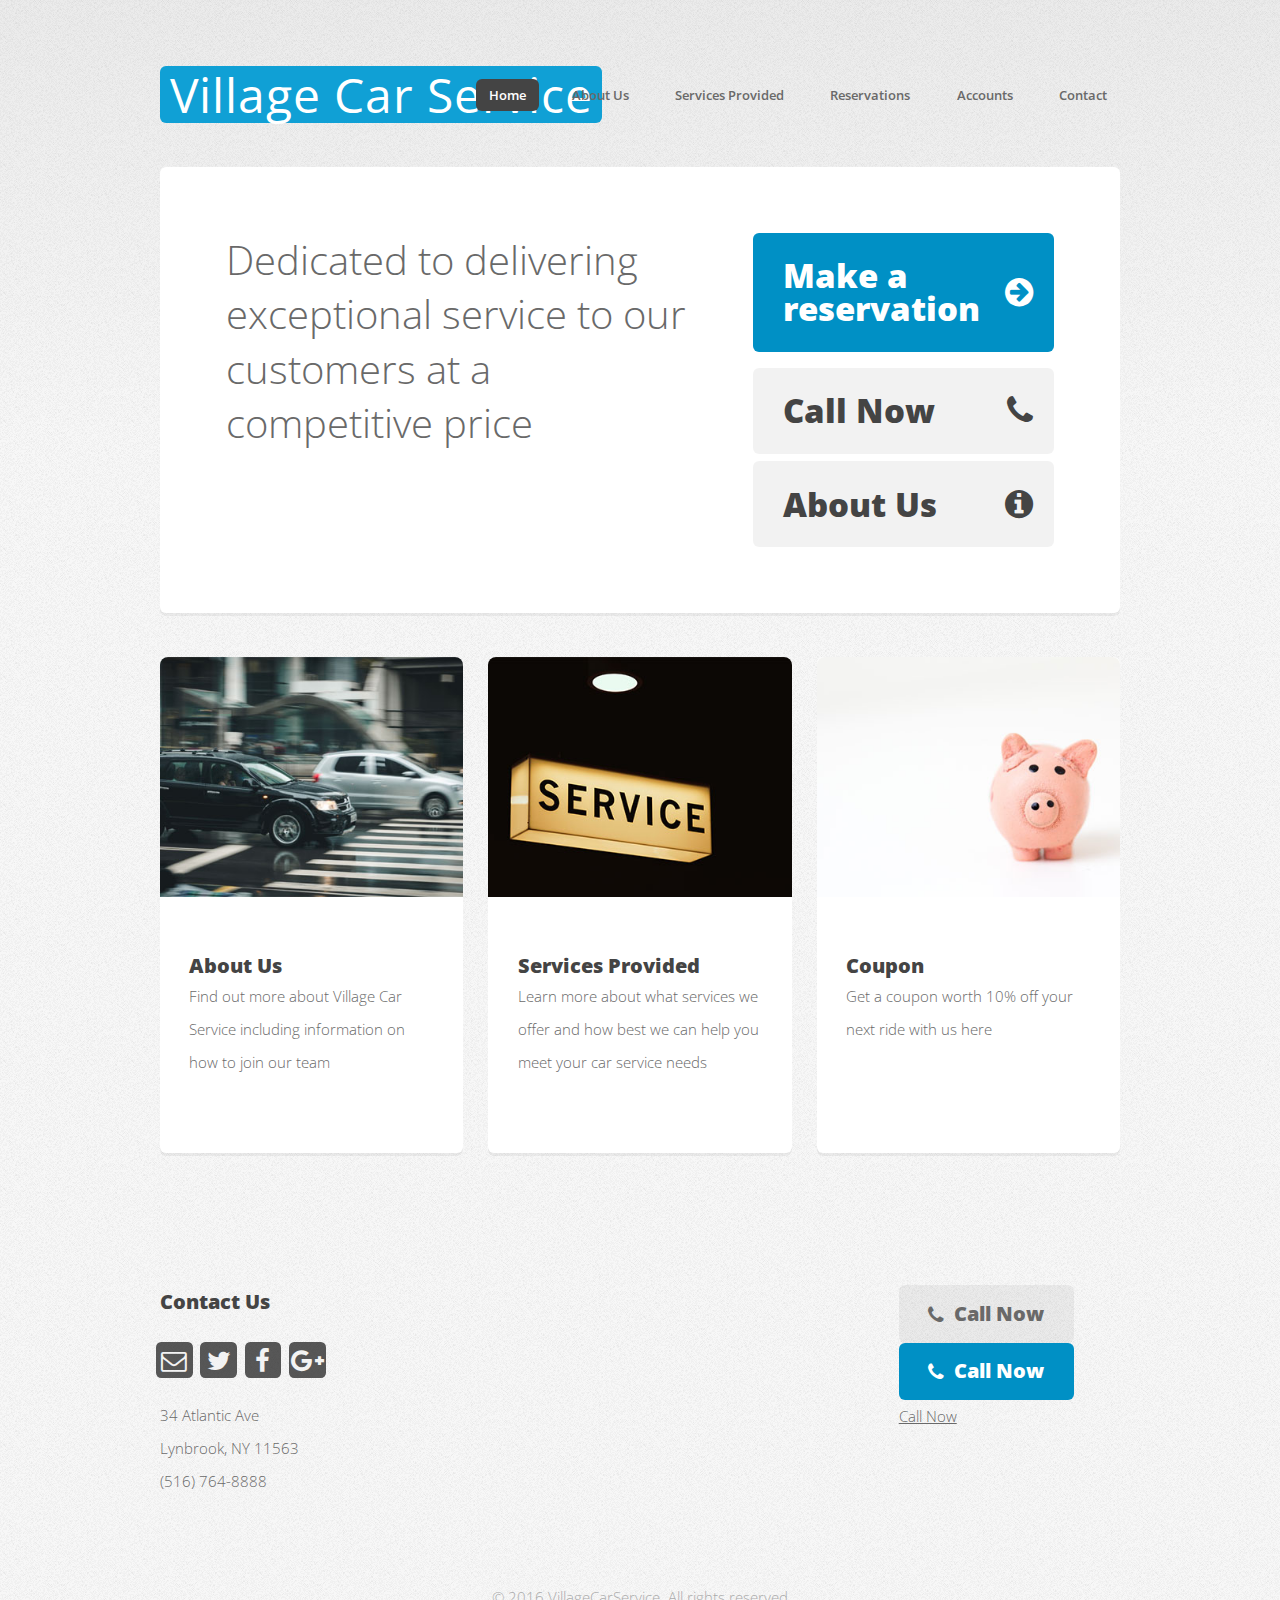
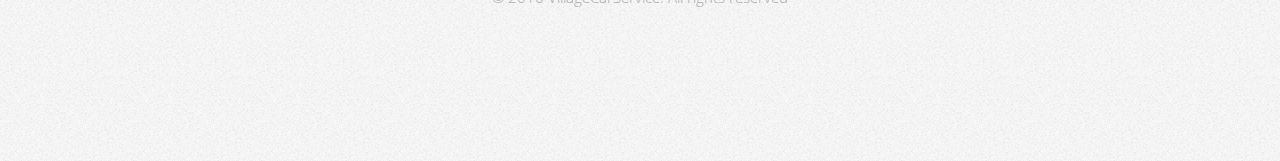
==== VillageCarService/index.html @ 705f8833 "asdf" ====
<!DOCTYPE HTML>
<html>
	<head>
		<title>Village Car Service</title>
		<meta charset="utf-8" />
		<meta name="viewport" content="width=device-width, initial-scale=1" />
		<!--[if lte IE 8]><script src="assets/js/ie/html5shiv.js"></script><![endif]-->
		<link rel="stylesheet" href="assets/css/main.css" />
		<!--[if lte IE 8]><link rel="stylesheet" href="assets/css/ie8.css" /><![endif]-->
	</head>
	<body class="homepage">
		<div id="page-wrapper">

			<!-- Header -->
				<div id="header-wrapper">
					<header id="header" class="container">

						<!-- Logo -->
							<div id="logo">
								<h1><a href="index.html">Village Car Service</a></h1>
								
							</div>

						<!-- Nav -->
							<nav id="nav">
								<ul>
									<li class="current"><a href="index.html">Home</a></li>
									<li>
										<a href="about.html">About Us</a>
										<ul>
											<li><a href="about.html#ourbackground">Our Mission</a></li>
											<li><a href="about.html#employment">Employment Oppurtunities</a></li>
											<li><a href="about.html#testimonials">Testimonials</a></li>
										</ul>
									</li>
									<li>
										<a href="services.html">Services Provided</a>
									</li>
									
									<li><a href="reservations.html">Reservations</a></li>
									<li>
										<a href="accounts.html">Accounts</a>
										<ul>
											<li><a href="accounts.html#personal">Personal Accounts</a></li>
											<li><a href="accounts.html#corporate">Corporate Accounts</a></li>
										</ul>
									</li>
									<li><a href="contact.html">Contact</a></li>
								</ul>
							</nav>

					</header>
				</div>

			<!-- Banner -->
				<div id="banner-wrapper">
					<div id="banner" class="box container">
						<div class="row">
							<div class="7u 12u(medium)">
								<p>Dedicated to delivering exceptional service to our customers at a competitive price</p>
							</div>
							<div class="5u 12u(medium)">
								<ul>
									<li><a href="#" class="button big icon fa-arrow-circle-right">Make a reservation</a></li>
									<li style="margin-bottom:0.5em"><a href="tel:+15167648888" class="button big alt icon fa-phone">Call Now</a></li>
									<li><a href="about.html" class="button alt big icon fa-info-circle">About Us</a></li>
								</ul>
							</div>
						</div>
					</div>
				</div>

			<!-- Features -->
				<div id="features-wrapper">
					<div class="container">
						<div class="row">
							<div class="4u 12u(medium)">

								<!-- Box -->
									<section class="box feature">
										<a href="about.html" class="image featured"><img src="images/pic03.jpg" alt="" /></a>
										<div class="inner">
											<header>
												<h2>About Us</h2>
												<p>Find out more about Village Car Service including information on how to join our team<br /></p>
											</header>
										</div>
									</section>
							</div>
							<div class="4u 12u(medium)">

								<!-- Box -->
									<section class="box feature">
										<a href="services.html" class="image featured"><img src="images/pic01.jpg" alt="" /></a>
										<div class="inner">
											<header>
												<h2>Services Provided</h2>
												<p>Learn more about what services we offer and how best we can help you meet your car service needs</p>
											</header>
										</div>
									</section>

							</div>
							<div class="4u 12u(medium)">

								<!-- Box -->
									<section class="box feature">
										<a href="#" class="image featured"><img src="images/pic02.jpg" alt="" /></a>
										<div class="inner">
											<header>
												<h2>Coupon</h2>
												<p>Get a coupon worth 10% off your next ride with us here<br /><br /></p>
											</header>
										</div>
									</section>
							</div>
						</div>
					</div>
				</div>

		
			<!-- Footer -->
				<div id="footer-wrapper">
					<footer id="footer" class="container">
						<div class="row">
							<div class="3u 6u$(medium) 12u$(small)">

								<!-- Contact -->
									<section class="widget contact last">
										<h3>Contact Us</h3>
										<ul>
											<li><a href="#" class="icon fa-envelope-o"><span class="label">Mail</span></a></li>
											<li><a href="#" class="icon fa-twitter"><span class="label">Twitter</span></a></li>
											<li><a href="#" class="icon fa-facebook"><span class="label">Facebook</span></a></li>
											<li><a href="#" class="icon fa-google-plus"><span class="label">Google Plus</span></a></li>
										</ul>
										<p>34 Atlantic Ave<br />
										Lynbrook, NY 11563<br />
										(516) 764-8888</p>
									</section>

							</div>
							<div class="3u 6u$(medium) 12u$(small)">
							</div>
							<div class="3u 6u$(medium) 12u$(small)">
							</div>
							<div class="3u 6u$(medium) 12u$(small)">
								<a href="tel:+15167648888" class="button small alt icon fa-phone">Call Now</a><br />
								<a href="tel:+15167648888" class="button small icon fa-phone" style="color:white">Call Now</a><br />
								<a href="tel:+15167648888">Call Now</a>
							</div>
						</div>
						<div class="row">
							<div class="12u">
								<div id="copyright">
									<ul class="menu">
										<li>&copy; 2016 VillageCarService. All rights reserved</li>
									</ul>
								</div>
							</div>
						</div>
					</footer>
				</div>

			</div>

		<!-- Scripts -->

			<script src="assets/js/jquery.min.js"></script>
			<script src="assets/js/jquery.dropotron.min.js"></script>
			<script src="assets/js/skel.min.js"></script>
			<script src="assets/js/util.js"></script>
			<!--[if lte IE 8]><script src="assets/js/ie/respond.min.js"></script><![endif]-->
			<script src="assets/js/main.js"></script>

	</body>
</html>
---- VillageCarService/assets/css/main.css ----
@import url("font-awesome.min.css");
@import url("https://fonts.googleapis.com/css?family=Oleo+Script:400|Open+Sans:300,300italic,600,600italic,800");

/*
	Verti by HTML5 UP
	html5up.net | @ajlkn
	Free for personal and commercial use under the CCA 3.0 license (html5up.net/license)
*/

/* Reset */

	html, body, div, span, applet, object, iframe, h1, h2, h3, h4, h5, h6, p, blockquote, pre, a, abbr, acronym, address, big, cite, code, del, dfn, em, img, ins, kbd, q, s, samp, small, strike, strong, sub, sup, tt, var, b, u, i, center, dl, dt, dd, ol, ul, li, fieldset, form, label, legend, table, caption, tbody, tfoot, thead, tr, th, td, article, aside, canvas, details, embed, figure, figcaption, footer, header, hgroup, menu, nav, output, ruby, section, summary, time, mark, audio, video {
		margin: 0;
		padding: 0;
		border: 0;
		font-size: 100%;
		font: inherit;
		vertical-align: baseline;
	}

	article, aside, details, figcaption, figure, footer, header, hgroup, menu, nav, section {
		display: block;
	}

	body {
		line-height: 1;
	}

	ol, ul {
		list-style: none;
	}

	blockquote, q {
		quotes: none;
	}

	blockquote:before, blockquote:after, q:before, q:after {
		content: '';
		content: none;
	}

	table {
		border-collapse: collapse;
		border-spacing: 0;
	}

	body {
		-webkit-text-size-adjust: none;
	}

/* Box Model */

	*, *:before, *:after {
		-moz-box-sizing: border-box;
		-webkit-box-sizing: border-box;
		box-sizing: border-box;
	}

/* Containers */

	.container {
		margin-left: auto;
		margin-right: auto;
	}

	.container.\31 25\25 {
		width: 100%;
		max-width: 1750px;
		min-width: 1400px;
	}

	.container.\37 5\25 {
		width: 1050px;
	}

	.container.\35 0\25 {
		width: 700px;
	}

	.container.\32 5\25 {
		width: 350px;
	}

	.container {
		width: 1400px;
	}

	@media screen and (max-width: 1680px) {

		.container.\31 25\25 {
			width: 100%;
			max-width: 1500px;
			min-width: 1200px;
		}

		.container.\37 5\25 {
			width: 900px;
		}

		.container.\35 0\25 {
			width: 600px;
		}

		.container.\32 5\25 {
			width: 300px;
		}

		.container {
			width: 1200px;
		}

	}

	@media screen and (max-width: 1280px) {

		.container.\31 25\25 {
			width: 100%;
			max-width: 1200px;
			min-width: 960px;
		}

		.container.\37 5\25 {
			width: 720px;
		}

		.container.\35 0\25 {
			width: 480px;
		}

		.container.\32 5\25 {
			width: 240px;
		}

		.container {
			width: 960px;
		}

	}

	@media screen and (max-width: 980px) {

		.container.\31 25\25 {
			width: 100%;
			max-width: 112.5%;
			min-width: 90%;
		}

		.container.\37 5\25 {
			width: 67.5%;
		}

		.container.\35 0\25 {
			width: 45%;
		}

		.container.\32 5\25 {
			width: 22.5%;
		}

		.container {
			width: 90% !important;
		}

	}

	@media screen and (max-width: 736px) {

		.container.\31 25\25 {
			width: 100%;
			max-width: 125%;
			min-width: 100%;
		}

		.container.\37 5\25 {
			width: 75%;
		}

		.container.\35 0\25 {
			width: 50%;
		}

		.container.\32 5\25 {
			width: 25%;
		}

		.container {
			width: 100% !important;
		}

	}

/* Grid */

	.row {
		border-bottom: solid 1px transparent;
		-moz-box-sizing: border-box;
		-webkit-box-sizing: border-box;
		box-sizing: border-box;
	}

	.row > * {
		float: left;
		-moz-box-sizing: border-box;
		-webkit-box-sizing: border-box;
		box-sizing: border-box;
	}

	.row:after, .row:before {
		content: '';
		display: block;
		clear: both;
		height: 0;
	}

	.row.uniform > * > :first-child {
		margin-top: 0;
	}

	.row.uniform > * > :last-child {
		margin-bottom: 0;
	}

	.row.\30 \25 > * {
		padding: 0px 0 0 0px;
	}

	.row.\30 \25 {
		margin: 0px 0 -1px 0px;
	}

	.row.uniform.\30 \25 > * {
		padding: 0px 0 0 0px;
	}

	.row.uniform.\30 \25 {
		margin: 0px 0 -1px 0px;
	}

	.row > * {
		padding: 40px 0 0 40px;
	}

	.row {
		margin: -40px 0 -1px -40px;
	}

	.row.uniform > * {
		padding: 40px 0 0 40px;
	}

	.row.uniform {
		margin: -40px 0 -1px -40px;
	}

	.row.\32 00\25 > * {
		padding: 80px 0 0 80px;
	}

	.row.\32 00\25 {
		margin: -80px 0 -1px -80px;
	}

	.row.uniform.\32 00\25 > * {
		padding: 80px 0 0 80px;
	}

	.row.uniform.\32 00\25 {
		margin: -80px 0 -1px -80px;
	}

	.row.\31 50\25 > * {
		padding: 60px 0 0 60px;
	}

	.row.\31 50\25 {
		margin: -60px 0 -1px -60px;
	}

	.row.uniform.\31 50\25 > * {
		padding: 60px 0 0 60px;
	}

	.row.uniform.\31 50\25 {
		margin: -60px 0 -1px -60px;
	}

	.row.\35 0\25 > * {
		padding: 20px 0 0 20px;
	}

	.row.\35 0\25 {
		margin: -20px 0 -1px -20px;
	}

	.row.uniform.\35 0\25 > * {
		padding: 20px 0 0 20px;
	}

	.row.uniform.\35 0\25 {
		margin: -20px 0 -1px -20px;
	}

	.row.\32 5\25 > * {
		padding: 10px 0 0 10px;
	}

	.row.\32 5\25 {
		margin: -10px 0 -1px -10px;
	}

	.row.uniform.\32 5\25 > * {
		padding: 10px 0 0 10px;
	}

	.row.uniform.\32 5\25 {
		margin: -10px 0 -1px -10px;
	}

	.\31 2u, .\31 2u\24 {
		width: 100%;
		clear: none;
		margin-left: 0;
	}

	.\31 1u, .\31 1u\24 {
		width: 91.6666666667%;
		clear: none;
		margin-left: 0;
	}

	.\31 0u, .\31 0u\24 {
		width: 83.3333333333%;
		clear: none;
		margin-left: 0;
	}

	.\39 u, .\39 u\24 {
		width: 75%;
		clear: none;
		margin-left: 0;
	}

	.\38 u, .\38 u\24 {
		width: 66.6666666667%;
		clear: none;
		margin-left: 0;
	}

	.\37 u, .\37 u\24 {
		width: 58.3333333333%;
		clear: none;
		margin-left: 0;
	}

	.\36 u, .\36 u\24 {
		width: 50%;
		clear: none;
		margin-left: 0;
	}

	.\35 u, .\35 u\24 {
		width: 41.6666666667%;
		clear: none;
		margin-left: 0;
	}

	.\34 u, .\34 u\24 {
		width: 33.3333333333%;
		clear: none;
		margin-left: 0;
	}

	.\33 u, .\33 u\24 {
		width: 25%;
		clear: none;
		margin-left: 0;
	}

	.\32 u, .\32 u\24 {
		width: 16.6666666667%;
		clear: none;
		margin-left: 0;
	}

	.\31 u, .\31 u\24 {
		width: 8.3333333333%;
		clear: none;
		margin-left: 0;
	}

	.\31 2u\24 + *,
	.\31 1u\24 + *,
	.\31 0u\24 + *,
	.\39 u\24 + *,
	.\38 u\24 + *,
	.\37 u\24 + *,
	.\36 u\24 + *,
	.\35 u\24 + *,
	.\34 u\24 + *,
	.\33 u\24 + *,
	.\32 u\24 + *,
	.\31 u\24 + * {
		clear: left;
	}

	.\-11u {
		margin-left: 91.66667%;
	}

	.\-10u {
		margin-left: 83.33333%;
	}

	.\-9u {
		margin-left: 75%;
	}

	.\-8u {
		margin-left: 66.66667%;
	}

	.\-7u {
		margin-left: 58.33333%;
	}

	.\-6u {
		margin-left: 50%;
	}

	.\-5u {
		margin-left: 41.66667%;
	}

	.\-4u {
		margin-left: 33.33333%;
	}

	.\-3u {
		margin-left: 25%;
	}

	.\-2u {
		margin-left: 16.66667%;
	}

	.\-1u {
		margin-left: 8.33333%;
	}

	@media screen and (max-width: 1680px) {

		.row > * {
			padding: 40px 0 0 40px;
		}

		.row {
			margin: -40px 0 -1px -40px;
		}

		.row.uniform > * {
			padding: 40px 0 0 40px;
		}

		.row.uniform {
			margin: -40px 0 -1px -40px;
		}

		.row.\32 00\25 > * {
			padding: 80px 0 0 80px;
		}

		.row.\32 00\25 {
			margin: -80px 0 -1px -80px;
		}

		.row.uniform.\32 00\25 > * {
			padding: 80px 0 0 80px;
		}

		.row.uniform.\32 00\25 {
			margin: -80px 0 -1px -80px;
		}

		.row.\31 50\25 > * {
			padding: 60px 0 0 60px;
		}

		.row.\31 50\25 {
			margin: -60px 0 -1px -60px;
		}

		.row.uniform.\31 50\25 > * {
			padding: 60px 0 0 60px;
		}

		.row.uniform.\31 50\25 {
			margin: -60px 0 -1px -60px;
		}

		.row.\35 0\25 > * {
			padding: 20px 0 0 20px;
		}

		.row.\35 0\25 {
			margin: -20px 0 -1px -20px;
		}

		.row.uniform.\35 0\25 > * {
			padding: 20px 0 0 20px;
		}

		.row.uniform.\35 0\25 {
			margin: -20px 0 -1px -20px;
		}

		.row.\32 5\25 > * {
			padding: 10px 0 0 10px;
		}

		.row.\32 5\25 {
			margin: -10px 0 -1px -10px;
		}

		.row.uniform.\32 5\25 > * {
			padding: 10px 0 0 10px;
		}

		.row.uniform.\32 5\25 {
			margin: -10px 0 -1px -10px;
		}

		.\31 2u\28xlarge\29, .\31 2u\24\28xlarge\29 {
			width: 100%;
			clear: none;
			margin-left: 0;
		}

		.\31 1u\28xlarge\29, .\31 1u\24\28xlarge\29 {
			width: 91.6666666667%;
			clear: none;
			margin-left: 0;
		}

		.\31 0u\28xlarge\29, .\31 0u\24\28xlarge\29 {
			width: 83.3333333333%;
			clear: none;
			margin-left: 0;
		}

		.\39 u\28xlarge\29, .\39 u\24\28xlarge\29 {
			width: 75%;
			clear: none;
			margin-left: 0;
		}

		.\38 u\28xlarge\29, .\38 u\24\28xlarge\29 {
			width: 66.6666666667%;
			clear: none;
			margin-left: 0;
		}

		.\37 u\28xlarge\29, .\37 u\24\28xlarge\29 {
			width: 58.3333333333%;
			clear: none;
			margin-left: 0;
		}

		.\36 u\28xlarge\29, .\36 u\24\28xlarge\29 {
			width: 50%;
			clear: none;
			margin-left: 0;
		}

		.\35 u\28xlarge\29, .\35 u\24\28xlarge\29 {
			width: 41.6666666667%;
			clear: none;
			margin-left: 0;
		}

		.\34 u\28xlarge\29, .\34 u\24\28xlarge\29 {
			width: 33.3333333333%;
			clear: none;
			margin-left: 0;
		}

		.\33 u\28xlarge\29, .\33 u\24\28xlarge\29 {
			width: 25%;
			clear: none;
			margin-left: 0;
		}

		.\32 u\28xlarge\29, .\32 u\24\28xlarge\29 {
			width: 16.6666666667%;
			clear: none;
			margin-left: 0;
		}

		.\31 u\28xlarge\29, .\31 u\24\28xlarge\29 {
			width: 8.3333333333%;
			clear: none;
			margin-left: 0;
		}

		.\31 2u\24\28xlarge\29 + *,
		.\31 1u\24\28xlarge\29 + *,
		.\31 0u\24\28xlarge\29 + *,
		.\39 u\24\28xlarge\29 + *,
		.\38 u\24\28xlarge\29 + *,
		.\37 u\24\28xlarge\29 + *,
		.\36 u\24\28xlarge\29 + *,
		.\35 u\24\28xlarge\29 + *,
		.\34 u\24\28xlarge\29 + *,
		.\33 u\24\28xlarge\29 + *,
		.\32 u\24\28xlarge\29 + *,
		.\31 u\24\28xlarge\29 + * {
			clear: left;
		}

		.\-11u\28xlarge\29 {
			margin-left: 91.66667%;
		}

		.\-10u\28xlarge\29 {
			margin-left: 83.33333%;
		}

		.\-9u\28xlarge\29 {
			margin-left: 75%;
		}

		.\-8u\28xlarge\29 {
			margin-left: 66.66667%;
		}

		.\-7u\28xlarge\29 {
			margin-left: 58.33333%;
		}

		.\-6u\28xlarge\29 {
			margin-left: 50%;
		}

		.\-5u\28xlarge\29 {
			margin-left: 41.66667%;
		}

		.\-4u\28xlarge\29 {
			margin-left: 33.33333%;
		}

		.\-3u\28xlarge\29 {
			margin-left: 25%;
		}

		.\-2u\28xlarge\29 {
			margin-left: 16.66667%;
		}

		.\-1u\28xlarge\29 {
			margin-left: 8.33333%;
		}

	}

	@media screen and (max-width: 1280px) {

		.row > * {
			padding: 25px 0 0 25px;
		}

		.row {
			margin: -25px 0 -1px -25px;
		}

		.row.uniform > * {
			padding: 25px 0 0 25px;
		}

		.row.uniform {
			margin: -25px 0 -1px -25px;
		}

		.row.\32 00\25 > * {
			padding: 50px 0 0 50px;
		}

		.row.\32 00\25 {
			margin: -50px 0 -1px -50px;
		}

		.row.uniform.\32 00\25 > * {
			padding: 50px 0 0 50px;
		}

		.row.uniform.\32 00\25 {
			margin: -50px 0 -1px -50px;
		}

		.row.\31 50\25 > * {
			padding: 37.5px 0 0 37.5px;
		}

		.row.\31 50\25 {
			margin: -37.5px 0 -1px -37.5px;
		}

		.row.uniform.\31 50\25 > * {
			padding: 37.5px 0 0 37.5px;
		}

		.row.uniform.\31 50\25 {
			margin: -37.5px 0 -1px -37.5px;
		}

		.row.\35 0\25 > * {
			padding: 12.5px 0 0 12.5px;
		}

		.row.\35 0\25 {
			margin: -12.5px 0 -1px -12.5px;
		}

		.row.uniform.\35 0\25 > * {
			padding: 12.5px 0 0 12.5px;
		}

		.row.uniform.\35 0\25 {
			margin: -12.5px 0 -1px -12.5px;
		}

		.row.\32 5\25 > * {
			padding: 6.25px 0 0 6.25px;
		}

		.row.\32 5\25 {
			margin: -6.25px 0 -1px -6.25px;
		}

		.row.uniform.\32 5\25 > * {
			padding: 6.25px 0 0 6.25px;
		}

		.row.uniform.\32 5\25 {
			margin: -6.25px 0 -1px -6.25px;
		}

		.\31 2u\28large\29, .\31 2u\24\28large\29 {
			width: 100%;
			clear: none;
			margin-left: 0;
		}

		.\31 1u\28large\29, .\31 1u\24\28large\29 {
			width: 91.6666666667%;
			clear: none;
			margin-left: 0;
		}

		.\31 0u\28large\29, .\31 0u\24\28large\29 {
			width: 83.3333333333%;
			clear: none;
			margin-left: 0;
		}

		.\39 u\28large\29, .\39 u\24\28large\29 {
			width: 75%;
			clear: none;
			margin-left: 0;
		}

		.\38 u\28large\29, .\38 u\24\28large\29 {
			width: 66.6666666667%;
			clear: none;
			margin-left: 0;
		}

		.\37 u\28large\29, .\37 u\24\28large\29 {
			width: 58.3333333333%;
			clear: none;
			margin-left: 0;
		}

		.\36 u\28large\29, .\36 u\24\28large\29 {
			width: 50%;
			clear: none;
			margin-left: 0;
		}

		.\35 u\28large\29, .\35 u\24\28large\29 {
			width: 41.6666666667%;
			clear: none;
			margin-left: 0;
		}

		.\34 u\28large\29, .\34 u\24\28large\29 {
			width: 33.3333333333%;
			clear: none;
			margin-left: 0;
		}

		.\33 u\28large\29, .\33 u\24\28large\29 {
			width: 25%;
			clear: none;
			margin-left: 0;
		}

		.\32 u\28large\29, .\32 u\24\28large\29 {
			width: 16.6666666667%;
			clear: none;
			margin-left: 0;
		}

		.\31 u\28large\29, .\31 u\24\28large\29 {
			width: 8.3333333333%;
			clear: none;
			margin-left: 0;
		}

		.\31 2u\24\28large\29 + *,
		.\31 1u\24\28large\29 + *,
		.\31 0u\24\28large\29 + *,
		.\39 u\24\28large\29 + *,
		.\38 u\24\28large\29 + *,
		.\37 u\24\28large\29 + *,
		.\36 u\24\28large\29 + *,
		.\35 u\24\28large\29 + *,
		.\34 u\24\28large\29 + *,
		.\33 u\24\28large\29 + *,
		.\32 u\24\28large\29 + *,
		.\31 u\24\28large\29 + * {
			clear: left;
		}

		.\-11u\28large\29 {
			margin-left: 91.66667%;
		}

		.\-10u\28large\29 {
			margin-left: 83.33333%;
		}

		.\-9u\28large\29 {
			margin-left: 75%;
		}

		.\-8u\28large\29 {
			margin-left: 66.66667%;
		}

		.\-7u\28large\29 {
			margin-left: 58.33333%;
		}

		.\-6u\28large\29 {
			margin-left: 50%;
		}

		.\-5u\28large\29 {
			margin-left: 41.66667%;
		}

		.\-4u\28large\29 {
			margin-left: 33.33333%;
		}

		.\-3u\28large\29 {
			margin-left: 25%;
		}

		.\-2u\28large\29 {
			margin-left: 16.66667%;
		}

		.\-1u\28large\29 {
			margin-left: 8.33333%;
		}

	}

	@media screen and (max-width: 980px) {

		.row > * {
			padding: 25px 0 0 25px;
		}

		.row {
			margin: -25px 0 -1px -25px;
		}

		.row.uniform > * {
			padding: 25px 0 0 25px;
		}

		.row.uniform {
			margin: -25px 0 -1px -25px;
		}

		.row.\32 00\25 > * {
			padding: 50px 0 0 50px;
		}

		.row.\32 00\25 {
			margin: -50px 0 -1px -50px;
		}

		.row.uniform.\32 00\25 > * {
			padding: 50px 0 0 50px;
		}

		.row.uniform.\32 00\25 {
			margin: -50px 0 -1px -50px;
		}

		.row.\31 50\25 > * {
			padding: 37.5px 0 0 37.5px;
		}

		.row.\31 50\25 {
			margin: -37.5px 0 -1px -37.5px;
		}

		.row.uniform.\31 50\25 > * {
			padding: 37.5px 0 0 37.5px;
		}

		.row.uniform.\31 50\25 {
			margin: -37.5px 0 -1px -37.5px;
		}

		.row.\35 0\25 > * {
			padding: 12.5px 0 0 12.5px;
		}

		.row.\35 0\25 {
			margin: -12.5px 0 -1px -12.5px;
		}

		.row.uniform.\35 0\25 > * {
			padding: 12.5px 0 0 12.5px;
		}

		.row.uniform.\35 0\25 {
			margin: -12.5px 0 -1px -12.5px;
		}

		.row.\32 5\25 > * {
			padding: 6.25px 0 0 6.25px;
		}

		.row.\32 5\25 {
			margin: -6.25px 0 -1px -6.25px;
		}

		.row.uniform.\32 5\25 > * {
			padding: 6.25px 0 0 6.25px;
		}

		.row.uniform.\32 5\25 {
			margin: -6.25px 0 -1px -6.25px;
		}

		.\31 2u\28medium\29, .\31 2u\24\28medium\29 {
			width: 100%;
			clear: none;
			margin-left: 0;
		}

		.\31 1u\28medium\29, .\31 1u\24\28medium\29 {
			width: 91.6666666667%;
			clear: none;
			margin-left: 0;
		}

		.\31 0u\28medium\29, .\31 0u\24\28medium\29 {
			width: 83.3333333333%;
			clear: none;
			margin-left: 0;
		}

		.\39 u\28medium\29, .\39 u\24\28medium\29 {
			width: 75%;
			clear: none;
			margin-left: 0;
		}

		.\38 u\28medium\29, .\38 u\24\28medium\29 {
			width: 66.6666666667%;
			clear: none;
			margin-left: 0;
		}

		.\37 u\28medium\29, .\37 u\24\28medium\29 {
			width: 58.3333333333%;
			clear: none;
			margin-left: 0;
		}

		.\36 u\28medium\29, .\36 u\24\28medium\29 {
			width: 50%;
			clear: none;
			margin-left: 0;
		}

		.\35 u\28medium\29, .\35 u\24\28medium\29 {
			width: 41.6666666667%;
			clear: none;
			margin-left: 0;
		}

		.\34 u\28medium\29, .\34 u\24\28medium\29 {
			width: 33.3333333333%;
			clear: none;
			margin-left: 0;
		}

		.\33 u\28medium\29, .\33 u\24\28medium\29 {
			width: 25%;
			clear: none;
			margin-left: 0;
		}

		.\32 u\28medium\29, .\32 u\24\28medium\29 {
			width: 16.6666666667%;
			clear: none;
			margin-left: 0;
		}

		.\31 u\28medium\29, .\31 u\24\28medium\29 {
			width: 8.3333333333%;
			clear: none;
			margin-left: 0;
		}

		.\31 2u\24\28medium\29 + *,
		.\31 1u\24\28medium\29 + *,
		.\31 0u\24\28medium\29 + *,
		.\39 u\24\28medium\29 + *,
		.\38 u\24\28medium\29 + *,
		.\37 u\24\28medium\29 + *,
		.\36 u\24\28medium\29 + *,
		.\35 u\24\28medium\29 + *,
		.\34 u\24\28medium\29 + *,
		.\33 u\24\28medium\29 + *,
		.\32 u\24\28medium\29 + *,
		.\31 u\24\28medium\29 + * {
			clear: left;
		}

		.\-11u\28medium\29 {
			margin-left: 91.66667%;
		}

		.\-10u\28medium\29 {
			margin-left: 83.33333%;
		}

		.\-9u\28medium\29 {
			margin-left: 75%;
		}

		.\-8u\28medium\29 {
			margin-left: 66.66667%;
		}

		.\-7u\28medium\29 {
			margin-left: 58.33333%;
		}

		.\-6u\28medium\29 {
			margin-left: 50%;
		}

		.\-5u\28medium\29 {
			margin-left: 41.66667%;
		}

		.\-4u\28medium\29 {
			margin-left: 33.33333%;
		}

		.\-3u\28medium\29 {
			margin-left: 25%;
		}

		.\-2u\28medium\29 {
			margin-left: 16.66667%;
		}

		.\-1u\28medium\29 {
			margin-left: 8.33333%;
		}

	}

	@media screen and (max-width: 736px) {

		.row > * {
			padding: 20px 0 0 20px;
		}

		.row {
			margin: -20px 0 -1px -20px;
		}

		.row.uniform > * {
			padding: 20px 0 0 20px;
		}

		.row.uniform {
			margin: -20px 0 -1px -20px;
		}

		.row.\32 00\25 > * {
			padding: 40px 0 0 40px;
		}

		.row.\32 00\25 {
			margin: -40px 0 -1px -40px;
		}

		.row.uniform.\32 00\25 > * {
			padding: 40px 0 0 40px;
		}

		.row.uniform.\32 00\25 {
			margin: -40px 0 -1px -40px;
		}

		.row.\31 50\25 > * {
			padding: 30px 0 0 30px;
		}

		.row.\31 50\25 {
			margin: -30px 0 -1px -30px;
		}

		.row.uniform.\31 50\25 > * {
			padding: 30px 0 0 30px;
		}

		.row.uniform.\31 50\25 {
			margin: -30px 0 -1px -30px;
		}

		.row.\35 0\25 > * {
			padding: 10px 0 0 10px;
		}

		.row.\35 0\25 {
			margin: -10px 0 -1px -10px;
		}

		.row.uniform.\35 0\25 > * {
			padding: 10px 0 0 10px;
		}

		.row.uniform.\35 0\25 {
			margin: -10px 0 -1px -10px;
		}

		.row.\32 5\25 > * {
			padding: 5px 0 0 5px;
		}

		.row.\32 5\25 {
			margin: -5px 0 -1px -5px;
		}

		.row.uniform.\32 5\25 > * {
			padding: 5px 0 0 5px;
		}

		.row.uniform.\32 5\25 {
			margin: -5px 0 -1px -5px;
		}

		.\31 2u\28small\29, .\31 2u\24\28small\29 {
			width: 100%;
			clear: none;
			margin-left: 0;
		}

		.\31 1u\28small\29, .\31 1u\24\28small\29 {
			width: 91.6666666667%;
			clear: none;
			margin-left: 0;
		}

		.\31 0u\28small\29, .\31 0u\24\28small\29 {
			width: 83.3333333333%;
			clear: none;
			margin-left: 0;
		}

		.\39 u\28small\29, .\39 u\24\28small\29 {
			width: 75%;
			clear: none;
			margin-left: 0;
		}

		.\38 u\28small\29, .\38 u\24\28small\29 {
			width: 66.6666666667%;
			clear: none;
			margin-left: 0;
		}

		.\37 u\28small\29, .\37 u\24\28small\29 {
			width: 58.3333333333%;
			clear: none;
			margin-left: 0;
		}

		.\36 u\28small\29, .\36 u\24\28small\29 {
			width: 50%;
			clear: none;
			margin-left: 0;
		}

		.\35 u\28small\29, .\35 u\24\28small\29 {
			width: 41.6666666667%;
			clear: none;
			margin-left: 0;
		}

		.\34 u\28small\29, .\34 u\24\28small\29 {
			width: 33.3333333333%;
			clear: none;
			margin-left: 0;
		}

		.\33 u\28small\29, .\33 u\24\28small\29 {
			width: 25%;
			clear: none;
			margin-left: 0;
		}

		.\32 u\28small\29, .\32 u\24\28small\29 {
			width: 16.6666666667%;
			clear: none;
			margin-left: 0;
		}

		.\31 u\28small\29, .\31 u\24\28small\29 {
			width: 8.3333333333%;
			clear: none;
			margin-left: 0;
		}

		.\31 2u\24\28small\29 + *,
		.\31 1u\24\28small\29 + *,
		.\31 0u\24\28small\29 + *,
		.\39 u\24\28small\29 + *,
		.\38 u\24\28small\29 + *,
		.\37 u\24\28small\29 + *,
		.\36 u\24\28small\29 + *,
		.\35 u\24\28small\29 + *,
		.\34 u\24\28small\29 + *,
		.\33 u\24\28small\29 + *,
		.\32 u\24\28small\29 + *,
		.\31 u\24\28small\29 + * {
			clear: left;
		}

		.\-11u\28small\29 {
			margin-left: 91.66667%;
		}

		.\-10u\28small\29 {
			margin-left: 83.33333%;
		}

		.\-9u\28small\29 {
			margin-left: 75%;
		}

		.\-8u\28small\29 {
			margin-left: 66.66667%;
		}

		.\-7u\28small\29 {
			margin-left: 58.33333%;
		}

		.\-6u\28small\29 {
			margin-left: 50%;
		}

		.\-5u\28small\29 {
			margin-left: 41.66667%;
		}

		.\-4u\28small\29 {
			margin-left: 33.33333%;
		}

		.\-3u\28small\29 {
			margin-left: 25%;
		}

		.\-2u\28small\29 {
			margin-left: 16.66667%;
		}

		.\-1u\28small\29 {
			margin-left: 8.33333%;
		}

	}

/* Basic */

	@-ms-viewport {
		width: device-width;
	}

	body {
		background-image: -moz-linear-gradient(top, rgba(0, 0, 0, 0.05), rgba(0, 0, 0, 0)), url("images/bg01.png");
		background-image: -webkit-linear-gradient(top, rgba(0, 0, 0, 0.05), rgba(0, 0, 0, 0)), url("images/bg01.png");
		background-image: -ms-linear-gradient(top, rgba(0, 0, 0, 0.05), rgba(0, 0, 0, 0)), url("images/bg01.png");
		background-image: linear-gradient(top, rgba(0, 0, 0, 0.05), rgba(0, 0, 0, 0)), url("images/bg01.png");
		background-color: #f7f7f7;
		background-position: top left, top left;
		background-repeat: repeat-x, repeat;
		background-size: 100% 30em, auto;
		font-family: 'Open Sans', sans-serif;
		font-size: 13pt;
		color: #696969;
		font-weight: 300;
		line-height: 2.25em;
	}

		body.is-loading * {
			-moz-transition: none !important;
			-webkit-transition: none !important;
			-ms-transition: none !important;
			transition: none !important;
			-moz-animation: none !important;
			-webkit-animation: none !important;
			-ms-animation: none !important;
			animation: none !important;
		}

	input, select, textarea {
		font-family: 'Open Sans', sans-serif;
		font-size: 13pt;
		color: #696969;
		font-weight: 300;
		line-height: 2.25em;
	}

	a {
		color: #0090c5;
		text-decoration: underline;
	}

		a:hover {
			text-decoration: none;
		}

	h1, h2, h3, h4, h5, h6 {
		color: #444;
		font-weight: 800;
	}

		h1 a, h2 a, h3 a, h4 a, h5 a, h6 a {
			color: inherit;
			text-decoration: none;
			outline: 0;
		}

	h2 {
		font-size: 2.25em;
		margin: 0 0 1.1em 0;
		line-height: 1em;
	}

	h3 {
		font-size: 1.35em;
		margin: 0 0 1em 0;
	}

	b, strong {
		font-weight: 600;
		color: #444;
	}

	i, em {
		font-style: italic;
	}

	br.clear {
		clear: both;
	}

	sub {
		position: relative;
		top: 0.5em;
		font-size: 0.8em;
	}

	sup {
		position: relative;
		top: -0.5em;
		font-size: 0.8em;
	}

	hr {
		border: 0;
		border-top: solid 1px #eee;
	}

	blockquote {
		border-left: solid 0.5em #eee;
		padding: 1em 0 1em 2em;
		font-style: italic;
	}

	p, ul, ol, dl, table {
		margin-bottom: 2em;
	}

/* Section/Article */

	section, article {
		margin-bottom: 5em;
	}

	section > :last-child,
	article > :last-child,
	section:last-child,
	article:last-child {
		margin-bottom: 0;
	}

	header {
		margin: 0 0 2em 0;
	}

		header h2, header h3 {
			margin: 0 0 0.25em 0;
		}

		header p {
			margin: 0;
		}

	footer {
		margin: 2.5em 0 0 0;
	}

/* Forms */

	form label {
		display: block;
		font-weight: 800;
		margin: 0 0 1em 0;
		font-size: 0.8em;
		color: #444;
	}

	form input[type="text"],
	form input[type="email"],
	form input[type="password"],
	form select,
	form textarea {
		-webkit-appearance: none;
		display: block;
		width: 100%;
		border-radius: 8px;
		border: solid 1px #eee;
	}

		form input[type="text"]:focus,
		form input[type="email"]:focus,
		form input[type="password"]:focus,
		form select:focus,
		form textarea:focus {
			border-color: #0090c5;
		}

	form input[type="text"],
	form input[type="email"],
	form input[type="password"] {
		line-height: 3em;
		padding: 0 1em;
	}

	form select {
		line-height: 3em;
		padding: 0 1em;
	}

	form textarea {
		min-height: 9em;
		padding: 1em;
	}

	form .formerize-placeholder {
		color: #555 !important;
	}

	form ::-webkit-input-placeholder {
		color: #555 !important;
	}

	form :-moz-placeholder {
		color: #555 !important;
	}

	form ::-moz-placeholder {
		color: #555 !important;
	}

	form :-ms-input-placeholder {
		color: #555 !important;
	}

	form ::-moz-focus-inner {
		border: 0;
	}

/* Tables */

	table {
		width: 100%;
	}

		table.default {
			width: 100%;
		}

			table.default tr {
				border-top: solid 1px #eee;
			}

				table.default tr:first-child {
					border-top: 0;
				}

			table.default td {
				padding: 0.5em 1em 0.5em 1em;
			}

			table.default th {
				text-align: left;
				padding: 0.5em 1em 0.5em 1em;
				font-weight: 800;
				margin: 0 0 1em 0;
			}

			table.default thead {
				background: #404248;
				color: #fff;
			}

/* Image */

	.image {
		display: inline-block;
		outline: 0;
	}

		.image img {
			display: block;
			width: 100%;
			border-radius: 8px;
		}

		.image.fit {
			display: block;
			width: 100%;
		}

		.image.featured {
			display: block;
			width: 100%;
			margin: 0 0 2.5em 0;
		}

		.image.left {
			float: left;
			margin: 0 2em 2em 0;
		}

		.image.centered {
			display: block;
			margin: 0 0 2.5em 0;
		}

			.image.centered img {
				margin: 0 auto;
				width: auto;
			}

/* Button */

	input[type="button"],
	input[type="submit"],
	input[type="reset"],
	button,
	.button {
		-moz-transition: background-color .25s ease-in-out;
		-webkit-transition: background-color .25s ease-in-out;
		-ms-transition: background-color .25s ease-in-out;
		transition: background-color .25s ease-in-out;
		-webkit-appearance: none;
		position: relative;
		display: inline-block;
		background: #0090c5;
		color: #fff;
		text-decoration: none;
		border-radius: 6px;
		font-weight: 800;
		outline: 0;
		border: 0;
		cursor: pointer;
		font-size: 1.35em;
		padding: 0.6em 1.5em;
	}

		input[type="button"].icon:before,
		input[type="submit"].icon:before,
		input[type="reset"].icon:before,
		button.icon:before,
		.button.icon:before {
			position: relative;
			margin-right: 0.5em;
			top: 0.05em;
		}

		input[type="button"]:hover,
		input[type="submit"]:hover,
		input[type="reset"]:hover,
		button:hover,
		.button:hover {
			background: #10a0d5;
		}

		input[type="button"]:active,
		input[type="submit"]:active,
		input[type="reset"]:active,
		button:active,
		.button:active {
			background: #20b0e5;
		}

		input[type="button"].alt,
		input[type="submit"].alt,
		input[type="reset"].alt,
		button.alt,
		.button.alt {
			background: #f1f1f1;
			background: rgba(0, 0, 0, 0.05);
			color: #444;
		}

			input[type="button"].alt:hover,
			input[type="submit"].alt:hover,
			input[type="reset"].alt:hover,
			button.alt:hover,
			.button.alt:hover {
				background: #e8e8e8;
				background: rgba(0, 0, 0, 0.085);
			}

			input[type="button"].alt:active,
			input[type="submit"].alt:active,
			input[type="reset"].alt:active,
			button.alt:active,
			.button.alt:active {
				background: #e4e4e4;
				background: rgba(0, 0, 0, 0.15);
			}

		input[type="button"].big,
		input[type="submit"].big,
		input[type="reset"].big,
		button.big,
		.button.big {
			font-size: 2.25em;
			padding: 0.8em 0.9em;
		}

/* List */

	ul.default {
		list-style: disc;
		padding-left: 1em;
	}

		ul.default li {
			padding-left: 0.5em;
		}

	ul.actions li {
		display: inline-block;
		padding: 0 0 0 0.25em;
		margin: 0 0 0 0.25em;
	}

		ul.actions li:first-child {
			margin-left: 0;
			padding-left: 0;
		}

	ul.menu li {
		border-left: solid 1px #e0e0e0;
		display: inline-block;
		padding: 0 0 0 0.75em;
		margin: 0 0 0 0.75em;
	}

		ul.menu li:first-child {
			border-left: 0;
			margin-left: 0;
			padding-left: 0;
		}

	ol.default {
		list-style: decimal;
		padding-left: 1.25em;
	}

		ol.default li {
			padding-left: 0.25em;
		}

/* Box */

	.box {
		background: #fff;
		border-radius: 6px;
		box-shadow: 0px 3px 0px 0px rgba(0, 0, 0, 0.05);
		padding: 2em;
	}

		.box.feature {
			padding: 0;
		}

			.box.feature .inner {
				padding: 4em 2em 3em 2em;
			}

			.box.feature h2 {
				font-size: 1.35em;
			}

			.box.feature p {
				margin: 0;
			}

			.box.feature .image {
				position: relative;
				margin: 0;
			}

				.box.feature .image img {
					border-bottom-left-radius: 0;
					border-bottom-right-radius: 0;
				}

/* Icons */

	.icon {
		position: relative;
		text-decoration: none;
	}

		.icon:before {
			-moz-osx-font-smoothing: grayscale;
			-webkit-font-smoothing: antialiased;
			font-family: FontAwesome;
			font-style: normal;
			font-weight: normal;
			text-transform: none !important;
		}

		.icon > .label {
			display: none;
		}

/* Widgets */

	.widget.thumbnails .grid {
		margin: 0 0 3em 0;
	}

	.widget.thumbnails .image {
		margin: 0;
	}

	.widget.contact ul {
		overflow: hidden;
		position: relative;
		left: -4px;
		top: 4px;
		margin-bottom: 1.5em;
	}

		.widget.contact ul li {
			display: inline-block;
			margin-right: 0.25em;
		}

			.widget.contact ul li a {
				-moz-transition: background-color .25s ease-in-out;
				-webkit-transition: background-color .25s ease-in-out;
				-ms-transition: background-color .25s ease-in-out;
				transition: background-color .25s ease-in-out;
				display: inline-block;
				width: 2.5em;
				height: 2.5em;
				text-align: center;
				line-height: 2.5em;
				border-radius: 0.35em;
				outline: 0;
				opacity: 0.75;
				text-decoration: none;
				background: #222222;
			}

				.widget.contact ul li a:before {
					color: #f3f3f3;
					font-size: 1.75em;
					line-height: 1.5em;
				}

				.widget.contact ul li a:hover {
					background: #444444;
				}

				.widget.contact ul li a:active {
					background: #666666;
				}

/* Wrappers */

	#header-wrapper {
		padding: 4.5em 0 1em 0;
	}

	#features-wrapper {
		padding: 3em 0 3em 0;
	}

	#main-wrapper {
		background: #fff;
		box-shadow: 0px 3px 0px 0px rgba(0, 0, 0, 0.05);
		padding: 5em 0 5em 0;
	}

	#footer-wrapper {
		padding: 6em 0 8em 0;
	}

/* Header */

	#header {
		position: relative;
	}

/* Logo */

	#logo {
		display: inline-block;
	}

		#logo h1 {
			background: #10a0d5;;
			color: #fff;
			border-radius: 6px;
			/*font-family: 'FontAwesome', serif;*/
			font-weight: 400;
			padding: 0.25em 0.2em 0.25em 0.2em;
			font-size: 3.25em;
			letter-spacing: 0.02em;
			display: inline-block;
			vertical-align: middle;
		}

		#logo span {
			font-weight: 800;
			line-height: 4.5em;
			letter-spacing: 0.025em;
			font-size: 0.9em;
			vertical-align: middle;
			margin: 0 0 0 1.25em;
		}

/* Nav */

	#nav {
		position: absolute;
		right: 0;
		top: 0;
		font-size: 0.9em;
	}

		#nav ul li {
			float: left;
			line-height: 4.5em;
			padding-left: 1.5em;
		}

			#nav ul li a, #nav ul li span {
				-moz-transition: background-color .25s ease-in-out;
				-webkit-transition: background-color .25s ease-in-out;
				-ms-transition: background-color .25s ease-in-out;
				transition: background-color .25s ease-in-out;
				font-weight: 600;
				/*letter-spacing: 0.025em;*/
				color: #696969;
				text-decoration: none;
				border-radius: 6px;
				padding: 0.5em 1em 0.5em 1em;
			}

			#nav ul li > ul {
				display: none;
			}

			#nav ul li:hover a, #nav ul li:hover span {
				background: #fff;
			}

			#nav ul li.active a, #nav ul li.active span {
				background: #fff;
			}

			#nav ul li.current a {
				background: #444;
				color: #fff;
			}

	.dropotron {
		background: #fff;
		letter-spacing: 0.025em;
		color: #696969;
		text-decoration: none;
		border-radius: 6px;
		padding: 0.75em 0;
		min-width: 15em;
		box-shadow: inset 0 0 0 1px rgba(0, 0, 0, 0.1), 0 0.25em 0.25em 0.1em rgba(0, 0, 0, 0.025);
		margin-top: calc(-0.75em + 1px);
		margin-left: -1px;
	}

		.dropotron li {
			border-top: solid 1px #eee;
			line-height: 3em;
		}

			.dropotron li:first-child {
				border-top: 0;
			}

			.dropotron li > a, .dropotron li > span {
				-moz-transition: color .25s ease-in-out, background-color .25s ease-in-out;
				-webkit-transition: color .25s ease-in-out, background-color .25s ease-in-out;
				-ms-transition: color .25s ease-in-out, background-color .25s ease-in-out;
				transition: color .25s ease-in-out, background-color .25s ease-in-out;
				text-decoration: none;
				color: inherit;
				display: block;
				padding: 0 1.5em;
			}

				.dropotron li > a:hover, .dropotron li > span:hover {
					background: #eee;
				}

			.dropotron li.active > a, .dropotron li.active > span {
				background: #eee;
			}

		.dropotron.level-0 {
			font-size: 0.8em;
			margin-left: 1.5em;
			margin-top: 0;
		}

			.dropotron.level-0:before {
				content: '';
				position: absolute;
				top: -0.5em;
				left: 1em;
				border-bottom: solid 0.75em #ffffff;
				border-left: solid 0.75em transparent;
				border-right: solid 0.75em transparent;
				z-index: 1;
			}

/* Banner */

	#banner {
		position: relative;
		padding: 4.5em;
	}

		#banner h2 {
			font-size: 3.5em;
			margin: 0.1em 0 0.35em 0;
		}

		#banner p {
			font-size: 2.75em;
			line-height: 1.35em;
			margin: 0;
		}

		#banner .button {
			width: 100%;
			margin-bottom: 0.5em;
		}

			#banner .button.icon:before {
				position: absolute;
				right: 0.15em;
				top: 50%;
				margin-top: -0.5em;
			}

			#banner .button.alt {
				margin-bottom: 0;
			}

		#banner ul {
			margin: 0 0 0 2em;
		}

/* Footer */

	#footer {
		margin-top: 0;
	}

		#footer a {
			color: inherit;
		}

	#copyright {
		color: #aaa;
		padding: 4em 0 0 0;
		text-align: center;
	}

		#copyright a {
			color: inherit;
		}

/* XLarge */

	@media screen and (max-width: 1680px) {

		/* Basic */

			body, input, select, textarea {
				font-size: 12pt;
			}

	}

/* Large */

	@media screen and (max-width: 1280px) {

		/* Basic */

			body, input, select, textarea {
				font-size: 11pt;
			}

	}

/* Medium */

	#navPanel, #navToggle {
		display: none;
	}

	@media screen and (max-width: 980px) {

		/* Basic */

			html, body {
				overflow-x: hidden;
			}

			body, input, select, textarea {
				font-size: 11pt;
			}

		/* Section/Article */

			section, article {
				clear: both;
				margin-bottom: 3em !important;
			}

			section.last, article.last {
				margin-bottom: 0 !important;
			}

		/* Image */

			.image.left {
				width: 25%;
				margin-bottom: 2em !important;
			}

		/* List */

			ul.menu li {
				display: block;
				border: 0 !important;
				padding: 0 !important;
				margin: 0 !important;
			}

			ul.actions li {
				display: block;
				padding: 0;
				margin: 1em 0 0 0;
			}

				ul.actions li:first-child {
					margin-top: 0;
				}

		/* Button */

			input[type="button"],
			input[type="submit"],
			input[type="reset"],
			button,
			.button {
				width: 100%;
				text-align: center;
				font-size: 1.35em;
				padding: 0.85em 0 !important;
			}

				input[type="button"].icon,
				input[type="submit"].icon,
				input[type="reset"].icon,
				button.icon,
				.button.icon {
					padding-right: 0.75em !important;
				}

					input[type="button"].icon:before,
					input[type="submit"].icon:before,
					input[type="reset"].icon:before,
					button.icon:before,
					.button.icon:before {
						margin-right: 0.5em;
						top: 0.05em;
					}

		/* Wrappers */

			#header-wrapper {
				padding: 3em 0 1em 0;
				text-align: center;
			}

			#footer-wrapper {
				padding: 6em 0 4em 0;
			}

		/* Header */

			#header {
				margin: 0 auto;
			}

		/* Logo */

			#logo span {
				display: block;
				margin: 0;
			}

		/* Nav */

			#nav {
				display: none;
			}

		/* Banner */

			#banner {
				padding: 4.5em 3em;
				text-align: center;
			}

				#banner ul {
					margin: 2em 0 0 0;
				}

				#banner .button.icon:before {
					position: relative;
					right: auto;
					top: auto;
				}

		/* Content */

			#content {
				border-bottom: solid 1px #e8e8e8;
				padding-bottom: 4em;
				margin-bottom: 0 !important;
			}

				#content > :last-child {
					margin-bottom: 0 !important;
				}

			#sidebar > :last-child {
				margin-bottom: 0 !important;
			}

		/* Footer */

			#copyright {
				padding: 0;
			}

		/* Off-Canvas Navigation */

			#page-wrapper {
				-moz-backface-visibility: hidden;
				-webkit-backface-visibility: hidden;
				-ms-backface-visibility: hidden;
				backface-visibility: hidden;
				-moz-transition: -moz-transform 0.5s ease;
				-webkit-transition: -webkit-transform 0.5s ease;
				-ms-transition: -ms-transform 0.5s ease;
				transition: transform 0.5s ease;
				padding-bottom: 1px;
			}

			#navToggle {
				-moz-backface-visibility: hidden;
				-webkit-backface-visibility: hidden;
				-ms-backface-visibility: hidden;
				backface-visibility: hidden;
				-moz-transition: -moz-transform 0.5s ease;
				-webkit-transition: -webkit-transform 0.5s ease;
				-ms-transition: -ms-transform 0.5s ease;
				transition: transform 0.5s ease;
				display: block;
				height: 44px;
				left: 0;
				position: fixed;
				top: 0;
				width: 100%;
				z-index: 10001;
			}

				#navToggle .toggle {
					width: 70px;
					height: 50px;
					opacity: 0.35;
				}

					#navToggle .toggle:before {
						display: inline-block;
						font-family: FontAwesome;
						text-decoration: none;
						font-style: normal;
						font-weight: normal;
						-webkit-font-smoothing: antialiased;
						-moz-osx-font-smoothing: grayscale;
						position: absolute;
						left: 6px;
						top: 6px;
						background: rgba(0, 0, 0, 0.5);
						width: 58px;
						height: 38px;
						border-radius: 6px;
						content: '\f0c9';
						color: #fff;
						text-align: center;
						line-height: 38px;
						font-size: 20px;
					}

					#navToggle .toggle:active {
						opacity: 0.75;
					}

			#navPanel {
				-moz-backface-visibility: hidden;
				-webkit-backface-visibility: hidden;
				-ms-backface-visibility: hidden;
				backface-visibility: hidden;
				-moz-transform: translateX(-275px);
				-webkit-transform: translateX(-275px);
				-ms-transform: translateX(-275px);
				transform: translateX(-275px);
				-moz-transition: -moz-transform 0.5s ease;
				-webkit-transition: -webkit-transform 0.5s ease;
				-ms-transition: -ms-transform 0.5s ease;
				transition: transform 0.5s ease;
				display: block;
				height: 100%;
				left: 0;
				overflow-y: auto;
				position: fixed;
				top: 0;
				width: 275px;
				z-index: 10002;
				background: #fff;
				box-shadow: inset -3px 0px 0px 0px #dfdfdf;
				padding: 0 23px 0 20px;
			}

				#navPanel .link {
					display: block;
					text-decoration: none;
					height: 54px;
					line-height: 54px;
					border-top: solid 1px #e8e8e8;
					color: #696969;
				}

					#navPanel .link:first-child {
						border-top: 0;
					}

				#navPanel .indent-1 {
					display: inline-block;
					width: 1em;
				}

				#navPanel .indent-2 {
					display: inline-block;
					width: 2em;
				}

				#navPanel .indent-3 {
					display: inline-block;
					width: 3em;
				}

				#navPanel .indent-4 {
					display: inline-block;
					width: 4em;
				}

				#navPanel .indent-5 {
					display: inline-block;
					width: 5em;
				}

				#navPanel .depth-0 {
					color: #444;
					font-weight: 800;
				}

			body.navPanel-visible #page-wrapper {
				-moz-transform: translateX(275px);
				-webkit-transform: translateX(275px);
				-ms-transform: translateX(275px);
				transform: translateX(275px);
			}

			body.navPanel-visible #navToggle {
				-moz-transform: translateX(275px);
				-webkit-transform: translateX(275px);
				-ms-transform: translateX(275px);
				transform: translateX(275px);
			}

			body.navPanel-visible #navPanel {
				-moz-transform: translateX(0);
				-webkit-transform: translateX(0);
				-ms-transform: translateX(0);
				transform: translateX(0);
			}

	}

/* Small */

	@media screen and (max-width: 736px) {

		/* Basic */

			body, input, select, textarea {
				line-height: 2em;
			}

			h2, h3, h4, h5, h6 {
				font-size: 13pt;
				margin: 0 0 1em 0;
			}

		/* Section/Article */

			section, article {
				clear: both;
				margin-bottom: 3em !important;
			}

				section.last, article.last {
					margin-bottom: 0 !important;
				}

		/* Image */

			.image.left {
				width: 25%;
				margin-bottom: 2em !important;
			}

		/* List */

			ul.menu li {
				display: block;
				border: 0 !important;
				padding: 0 !important;
				margin: 0 !important;
			}

			ul.actions li {
				display: block;
				padding: 0;
				margin: 1em 0 0 0;
			}

				ul.actions li:first-child {
					margin-top: 0;
				}

		/* Button */

			input[type="button"],
			input[type="submit"],
			input[type="reset"],
			button,
			.button {
				width: 100%;
				text-align: center;
				font-size: 1.25em !important;
				padding: 0.65em 0 !important;
			}

				input[type="button"].icon,
				input[type="submit"].icon,
				input[type="reset"].icon,
				button.icon,
				.button.icon {
					padding-right: 0.75em !important;
				}

					input[type="button"].icon:before,
					input[type="submit"].icon:before,
					input[type="reset"].icon:before,
					button.icon:before,
					.button.icon:before {
						margin-right: 0.5em;
						top: 0.05em;
					}

		/* Box */

			.box {
				padding: 15px 15px 15px 15px;
				margin: 0;
			}

				.box.feature {
					margin: 20px 0 0 0 !important;
					padding: 0;
				}

					.box.feature .inner {
						padding: 30px 15px 30px 15px;
					}

					.box.feature p {
						margin: 0;
					}

					.box.feature .image {
						position: relative;
						margin: 0;
					}

						.box.feature .image img {
							border-bottom-left-radius: 0;
							border-bottom-right-radius: 0;
						}

		/* Widgets */

			.widget.thumbnails .image {
				margin: 0;
			}

			.widget.thumbnails .x {
				padding: 1em 0.5em 0 0;
			}

			.widget.thumbnails .y {
				padding: 1em 0 0 0.5em;
			}

			.widget.thumbnails .row:first-child .x, .widget.thumbnails .row:first-child .y {
				padding-top: 0;
			}

		/* Wrappers */

			#header-wrapper {
				padding: 3em 0 1.5em 0;
			}

			#banner-wrapper {
				padding: 0 15px 0 15px;
			}

			#features-wrapper {
				padding: 0 15px 40px 15px;
			}

			#main-wrapper, #footer-wrapper {
				padding: 40px 30px 40px 30px;
			}

		/* Logo */

			#logo h1 {
				font-size: 2.5em;
				padding: 0.2em 0.275em;
			}

			#logo span {
				line-height: 3em;
			}

		/* Banner */

			#banner {
				text-align: center;
				padding: 15px 15px 15px 15px;
				margin: 0 auto !important;
			}

				#banner h2 {
					font-size: 2em;
					margin: 0.75em 0 0.5em 0;
				}

				#banner p {
					font-size: 1.5em;
					line-height: 1.5em;
					margin: 0;
				}

				#banner ul {
					margin: 0;
				}

				#banner .button {
					margin: 0 0 1em 0;
				}

		/* Content */

			#content {
				padding-bottom: 3em;
			}

		/* Footer */

			#footer section {
				border-bottom: solid 1px #ccc;
				padding-bottom: 3em;
				margin-bottom: 1em !important;
			}

			#copyright {
				text-align: left;
			}

	}
---- VillageCarService/assets/css/ie8.css ----
/*
	Verti by HTML5 UP
	html5up.net | @ajlkn
	Free for personal and commercial use under the CCA 3.0 license (html5up.net/license)
*/

/* Basic */

	body {
		background-color: #f0f0f0;
	}

/* Image */

	.image img {
		position: relative;
		-ms-behavior: url("assets/js/ie/PIE.htc");
	}

/* Button */

	input[type="button"],
	input[type="submit"],
	input[type="reset"],
	.button,
	button {
		position: relative;
		-ms-behavior: url("assets/js/ie/PIE.htc");
	}

/* Widgets */

	.box,
	.widget.contact ul li a {
		position: relative;
		-ms-behavior: url("assets/js/ie/PIE.htc");
	}

/* Header */

	#logo h1 {
		position: relative;
		-ms-behavior: url("assets/js/ie/PIE.htc");
	}

/* Nav */

	#nav ul li a, #nav ul li span {
		position: relative;
		-ms-behavior: url("assets/js/ie/PIE.htc");
	}

	.dropotron {
		border: solid 1px #eee;
		box-shadow: none !important;
		-ms-behavior: url("assets/js/ie/PIE.htc");
	}

		.dropotron.level-0 {
			box-shadow: none !important;
		}

			.dropotron.level-0:before {
				display: none;
			}
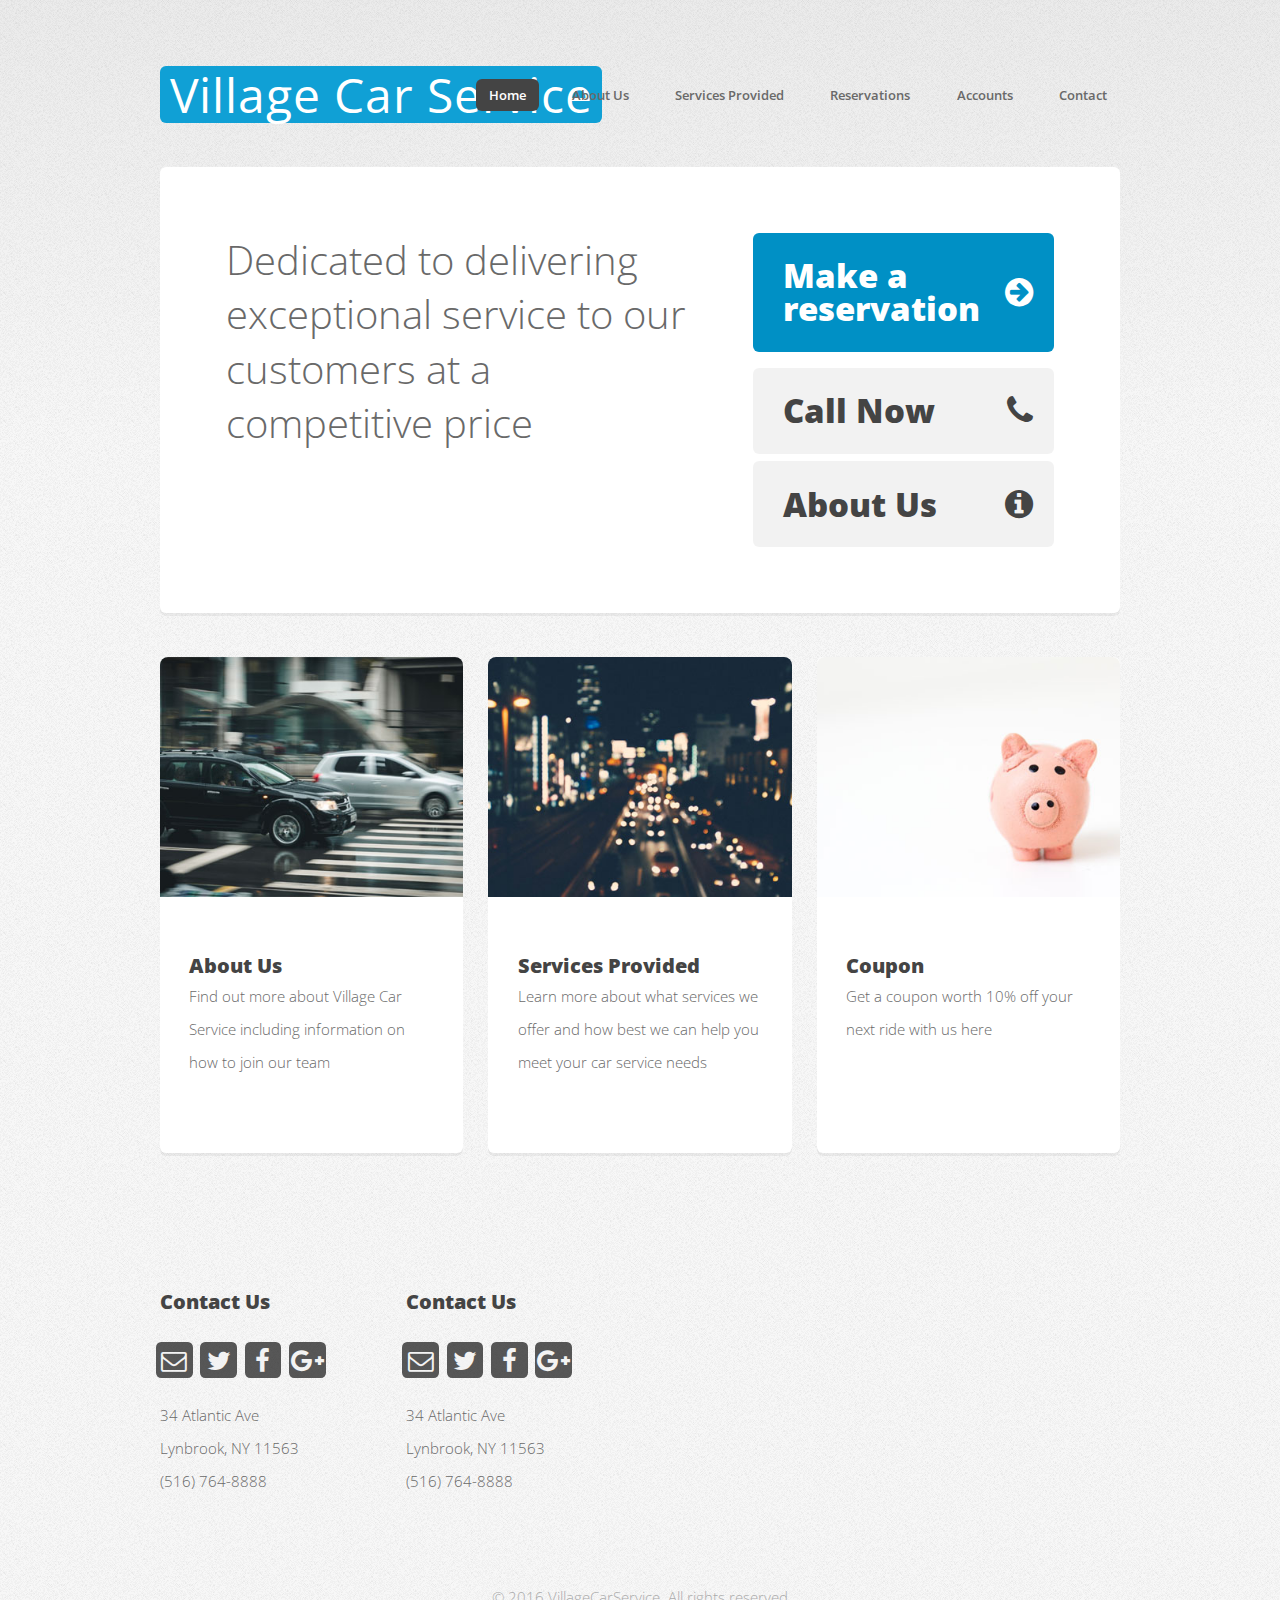
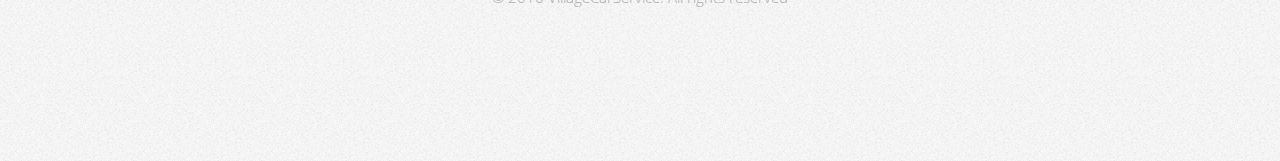
==== commit 2dc1f09e: "new thing" ====
--- a/VillageCarService/index.html
+++ b/VillageCarService/index.html
@@ -141,13 +141,21 @@
 
 							</div>
 							<div class="3u 6u$(medium) 12u$(small)">
-							</div>
-							<div class="3u 6u$(medium) 12u$(small)">
-							</div>
-							<div class="3u 6u$(medium) 12u$(small)">
-								<a href="tel:+15167648888" class="button small alt icon fa-phone">Call Now</a><br />
-								<a href="tel:+15167648888" class="button small icon fa-phone" style="color:white">Call Now</a><br />
-								<a href="tel:+15167648888">Call Now</a>
+
+								<!-- Contact -->
+									<section class="widget contact last">
+										<h3>Contact Us</h3>
+										<ul>
+											<li><a href="#" class="icon fa-envelope-o"><span class="label">Mail</span></a></li>
+											<li><a href="#" class="icon fa-twitter"><span class="label">Twitter</span></a></li>
+											<li><a href="#" class="icon fa-facebook"><span class="label">Facebook</span></a></li>
+											<li><a href="#" class="icon fa-google-plus"><span class="label">Google Plus</span></a></li>
+										</ul>
+										<p>34 Atlantic Ave<br />
+										Lynbrook, NY 11563<br />
+										(516) 764-8888</p>
+									</section>
+
 							</div>
 						</div>
 						<div class="row">
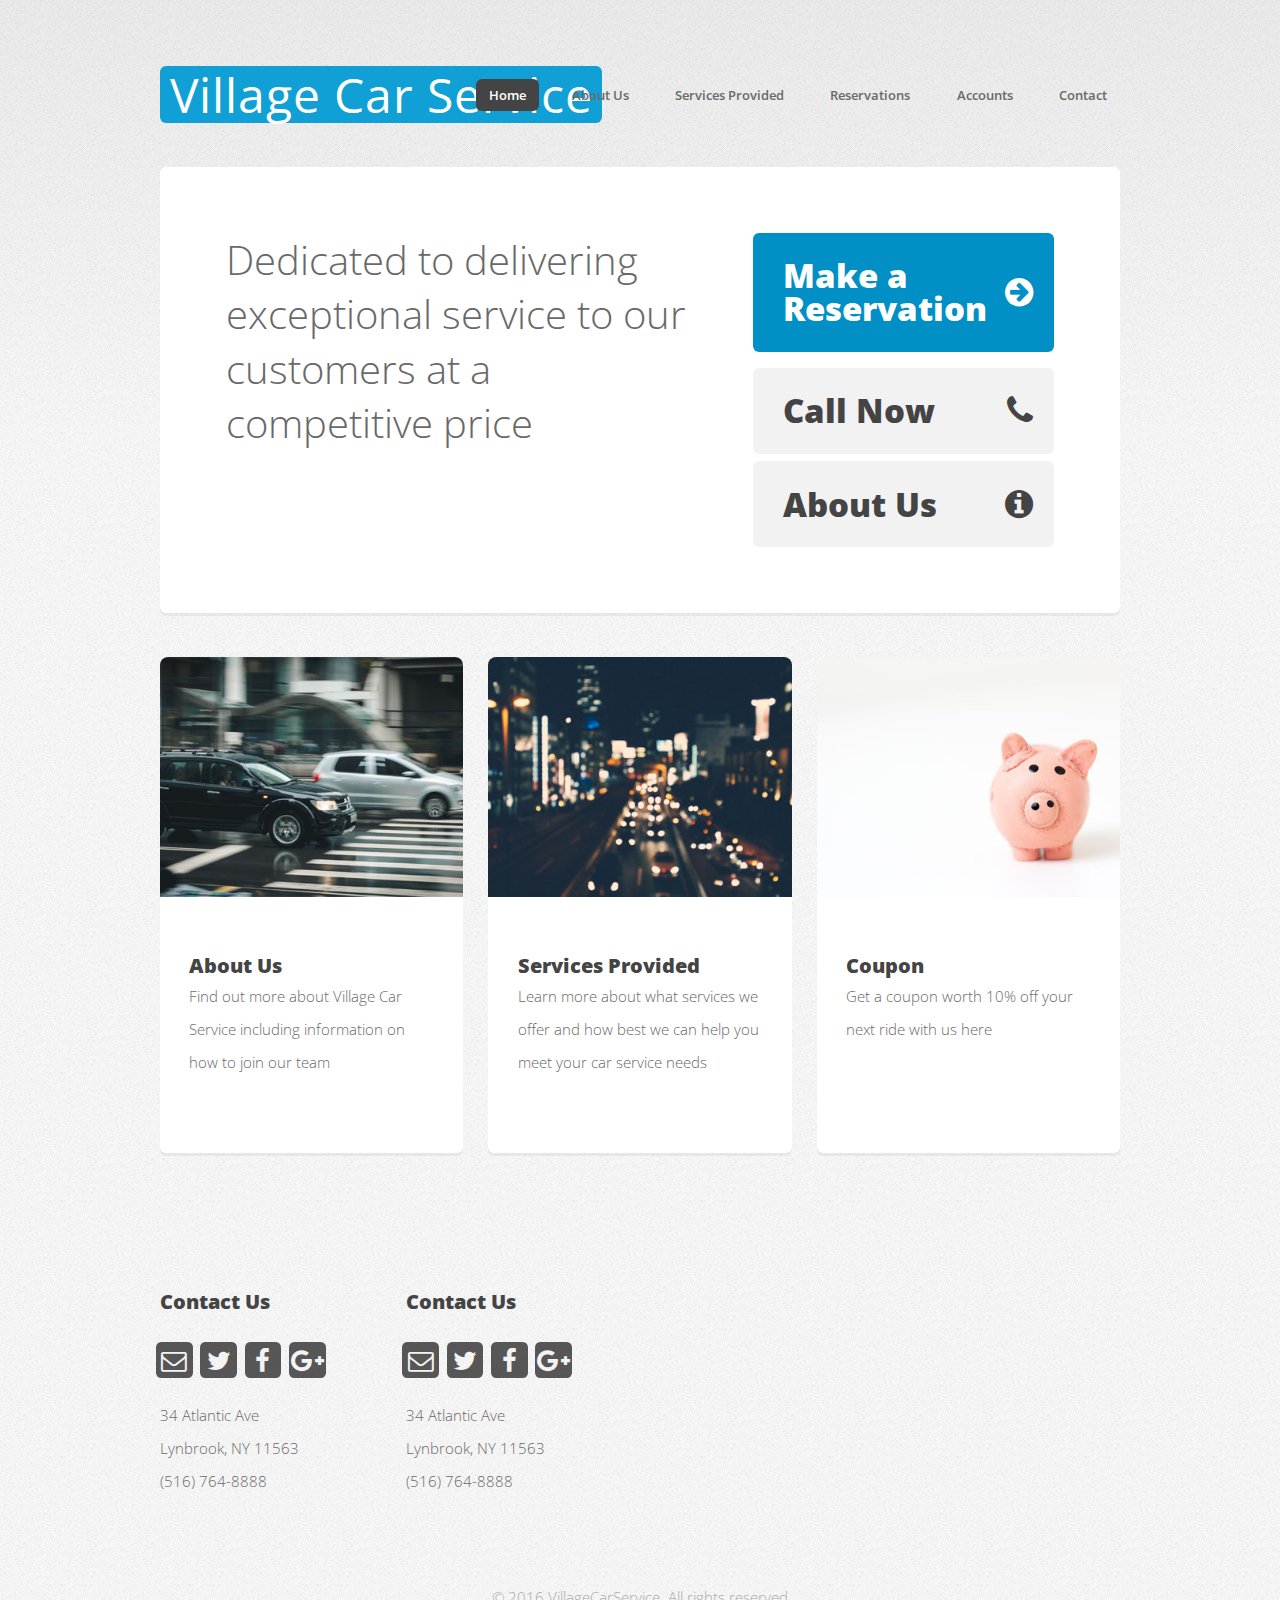
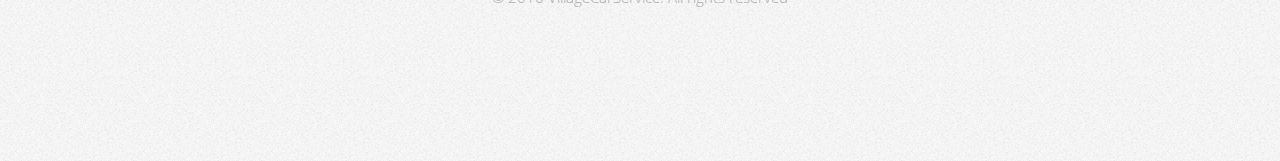
==== commit ea78c437: "call it" ====
--- a/VillageCarService/index.html
+++ b/VillageCarService/index.html
@@ -61,7 +61,7 @@
 							</div>
 							<div class="5u 12u(medium)">
 								<ul>
-									<li><a href="#" class="button big icon fa-arrow-circle-right">Make a reservation</a></li>
+									<li><a href="#" class="button big icon fa-arrow-circle-right">Make a Reservation</a></li>
 									<li style="margin-bottom:0.5em"><a href="tel:+15167648888" class="button big alt icon fa-phone">Call Now</a></li>
 									<li><a href="about.html" class="button alt big icon fa-info-circle">About Us</a></li>
 								</ul>
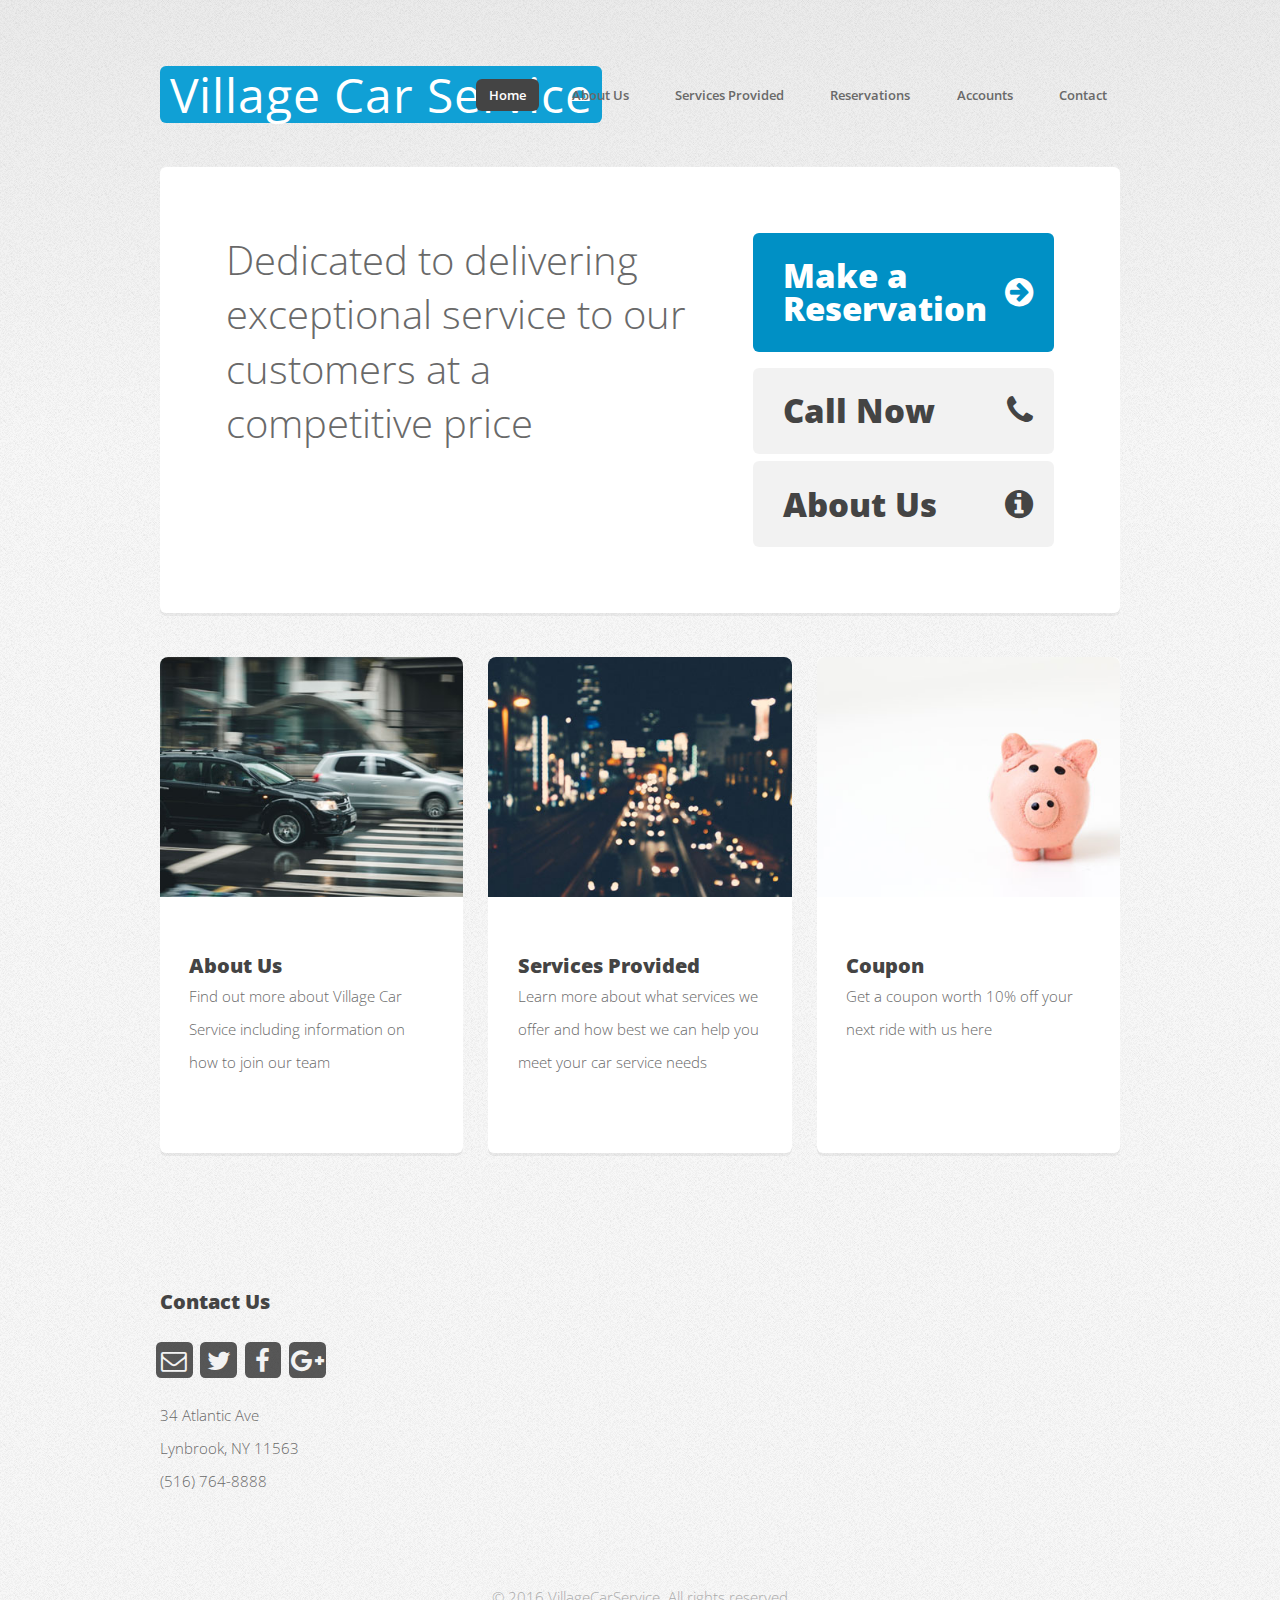
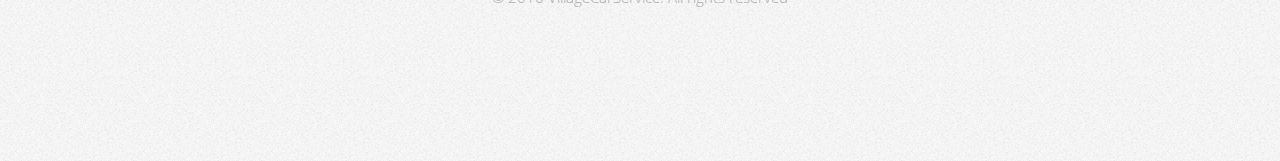
==== commit ff708cdd: "text above map" ====
--- a/VillageCarService/index.html
+++ b/VillageCarService/index.html
@@ -140,23 +140,7 @@
 									</section>
 
 							</div>
-							<div class="3u 6u$(medium) 12u$(small)">
-
-								<!-- Contact -->
-									<section class="widget contact last">
-										<h3>Contact Us</h3>
-										<ul>
-											<li><a href="#" class="icon fa-envelope-o"><span class="label">Mail</span></a></li>
-											<li><a href="#" class="icon fa-twitter"><span class="label">Twitter</span></a></li>
-											<li><a href="#" class="icon fa-facebook"><span class="label">Facebook</span></a></li>
-											<li><a href="#" class="icon fa-google-plus"><span class="label">Google Plus</span></a></li>
-										</ul>
-										<p>34 Atlantic Ave<br />
-										Lynbrook, NY 11563<br />
-										(516) 764-8888</p>
-									</section>
-
-							</div>
+							
 						</div>
 						<div class="row">
 							<div class="12u">
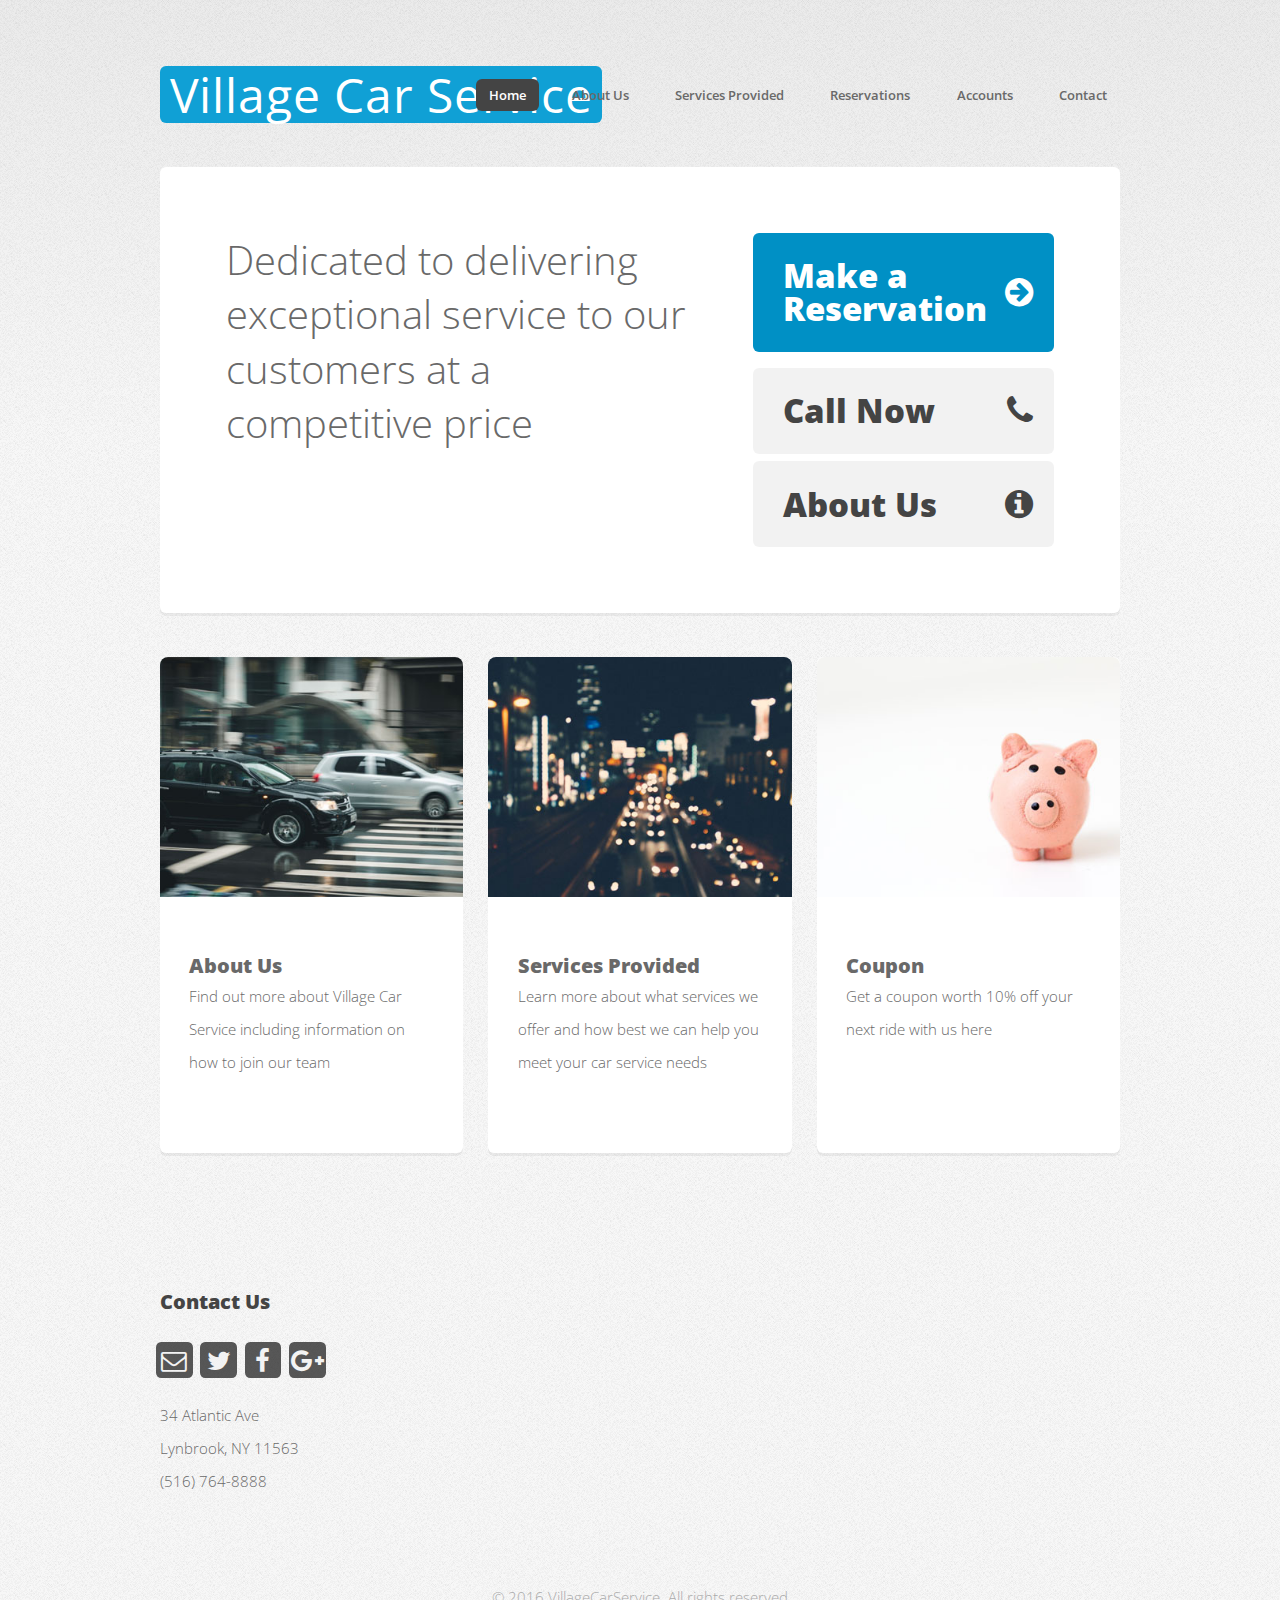
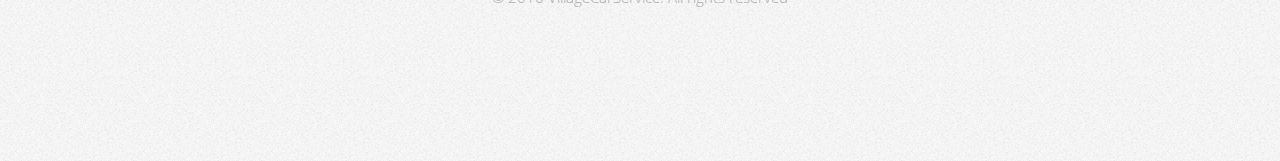
==== commit a2c865d8: "few things" ====
--- a/VillageCarService/index.html
+++ b/VillageCarService/index.html
@@ -81,8 +81,8 @@
 										<a href="about.html" class="image featured"><img src="images/pic03.jpg" alt="" /></a>
 										<div class="inner">
 											<header>
-												<h2>About Us</h2>
-												<p>Find out more about Village Car Service including information on how to join our team<br /></p>
+												<h2><a style="text-decoration: none;color:#696969" href="about.html">About Us</a></h2>
+												<p><a style="text-decoration: none;color:#696969" href="about.html">Find out more about Village Car Service including information on how to join our team</a><br /></p>
 											</header>
 										</div>
 									</section>
@@ -94,8 +94,8 @@
 										<a href="services.html" class="image featured"><img src="images/pic01.jpg" alt="" /></a>
 										<div class="inner">
 											<header>
-												<h2>Services Provided</h2>
-												<p>Learn more about what services we offer and how best we can help you meet your car service needs</p>
+												<h2><a style="text-decoration: none;color:#696969" href="services.html">Services Provided</a></h2>
+												<p><a style="text-decoration: none;color:#696969" href="services.html">Learn more about what services we offer and how best we can help you meet your car service needs</a></p>
 											</header>
 										</div>
 									</section>
@@ -108,8 +108,8 @@
 										<a href="#" class="image featured"><img src="images/pic02.jpg" alt="" /></a>
 										<div class="inner">
 											<header>
-												<h2>Coupon</h2>
-												<p>Get a coupon worth 10% off your next ride with us here<br /><br /></p>
+												<h2><a style="text-decoration: none;color:#696969" href="#">Coupon</a></h2>
+												<p><a style="text-decoration: none;color:#696969" href="#">Get a coupon worth 10% off your next ride with us here</a><br /><br /></p>
 											</header>
 										</div>
 									</section>
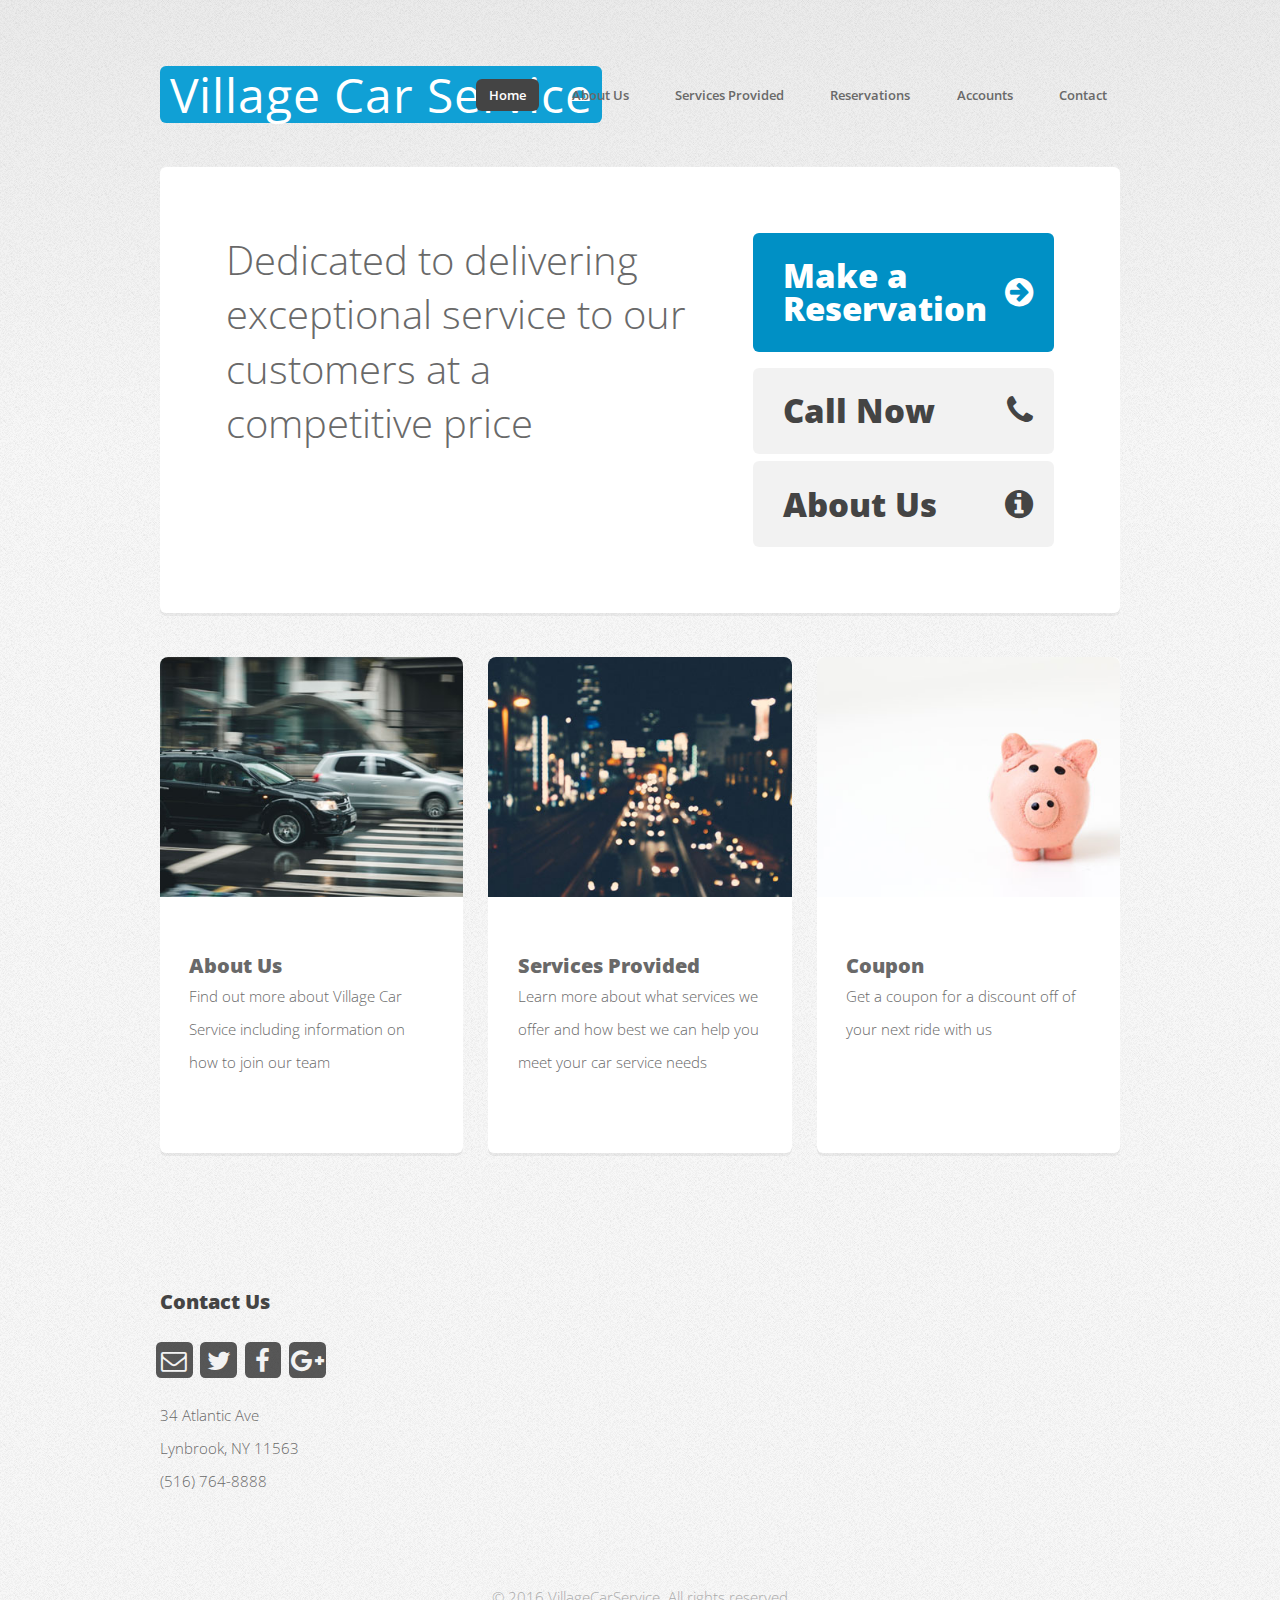
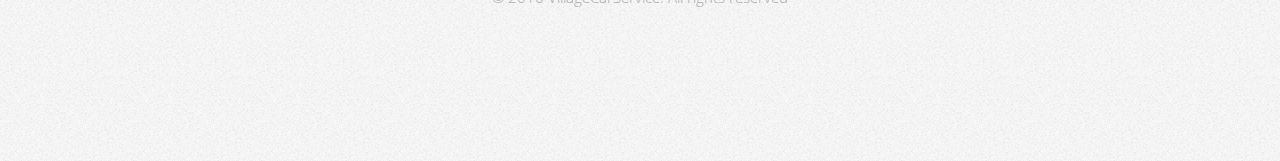
==== commit 3afdf04c: "updates and coupoon" ====
--- a/VillageCarService/index.html
+++ b/VillageCarService/index.html
@@ -105,11 +105,11 @@
 
 								<!-- Box -->
 									<section class="box feature">
-										<a href="#" class="image featured"><img src="images/pic02.jpg" alt="" /></a>
+										<a href="images/coupon.pdf" class="image featured"><img src="images/pic02.jpg" alt="" /></a>
 										<div class="inner">
 											<header>
-												<h2><a style="text-decoration: none;color:#696969" href="#">Coupon</a></h2>
-												<p><a style="text-decoration: none;color:#696969" href="#">Get a coupon worth 10% off your next ride with us here</a><br /><br /></p>
+												<h2><a style="text-decoration: none;color:#696969" href="images/coupon.pdf">Coupon</a></h2>
+												<p><a style="text-decoration: none;color:#696969" href="images/coupon.pdf">Get a coupon for a discount off of your next ride with us</a><br /><br /></p>
 											</header>
 										</div>
 									</section>
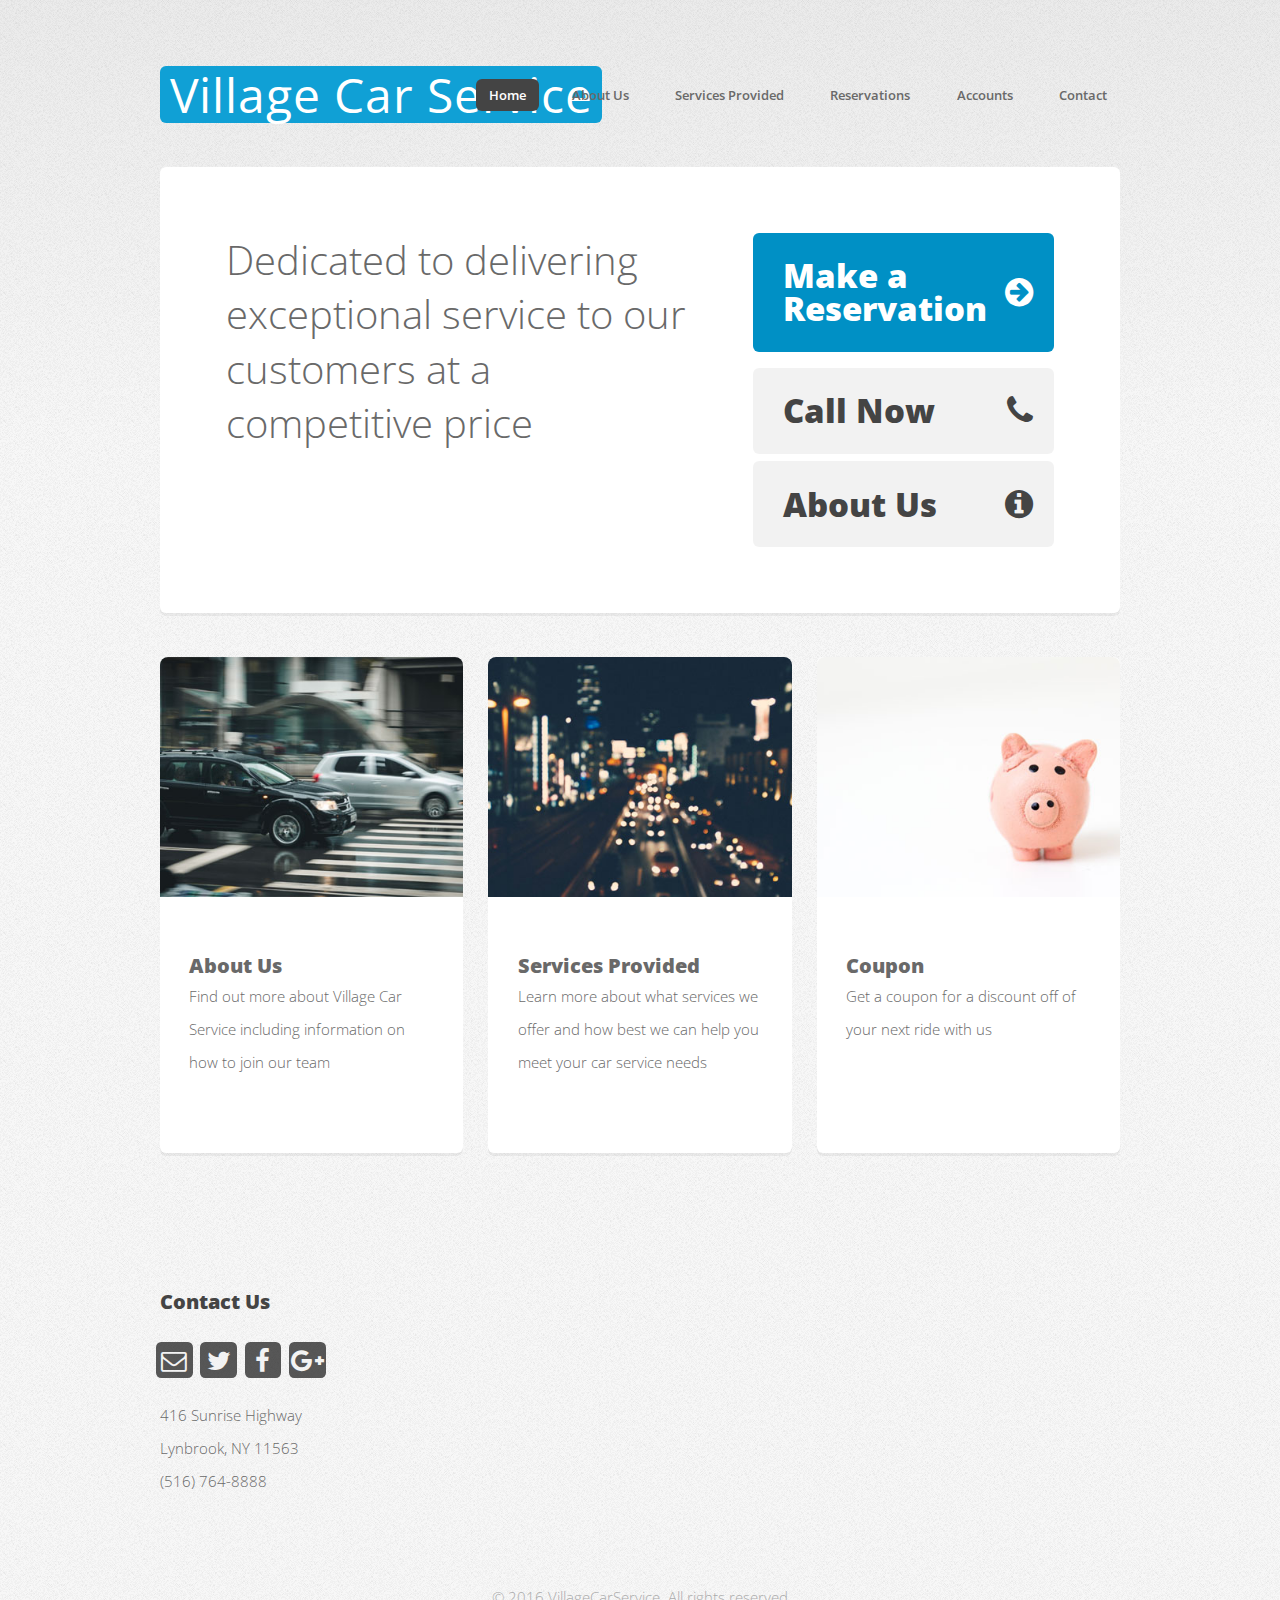
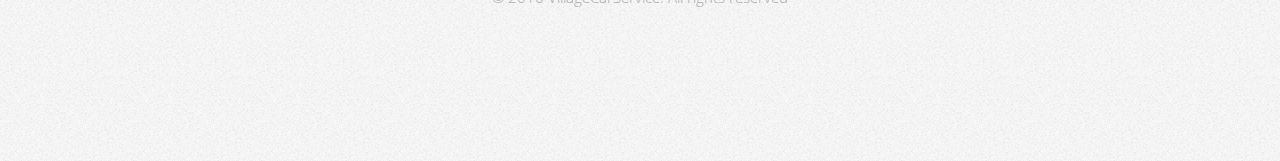
==== commit d66591e4: "Update address and map" ====
--- a/VillageCarService/index.html
+++ b/VillageCarService/index.html
@@ -134,7 +134,7 @@
 											<li><a href="#" class="icon fa-facebook"><span class="label">Facebook</span></a></li>
 											<li><a href="#" class="icon fa-google-plus"><span class="label">Google Plus</span></a></li>
 										</ul>
-										<p>34 Atlantic Ave<br />
+										<p>416 Sunrise Highway<br />
 										Lynbrook, NY 11563<br />
 										(516) 764-8888</p>
 									</section>
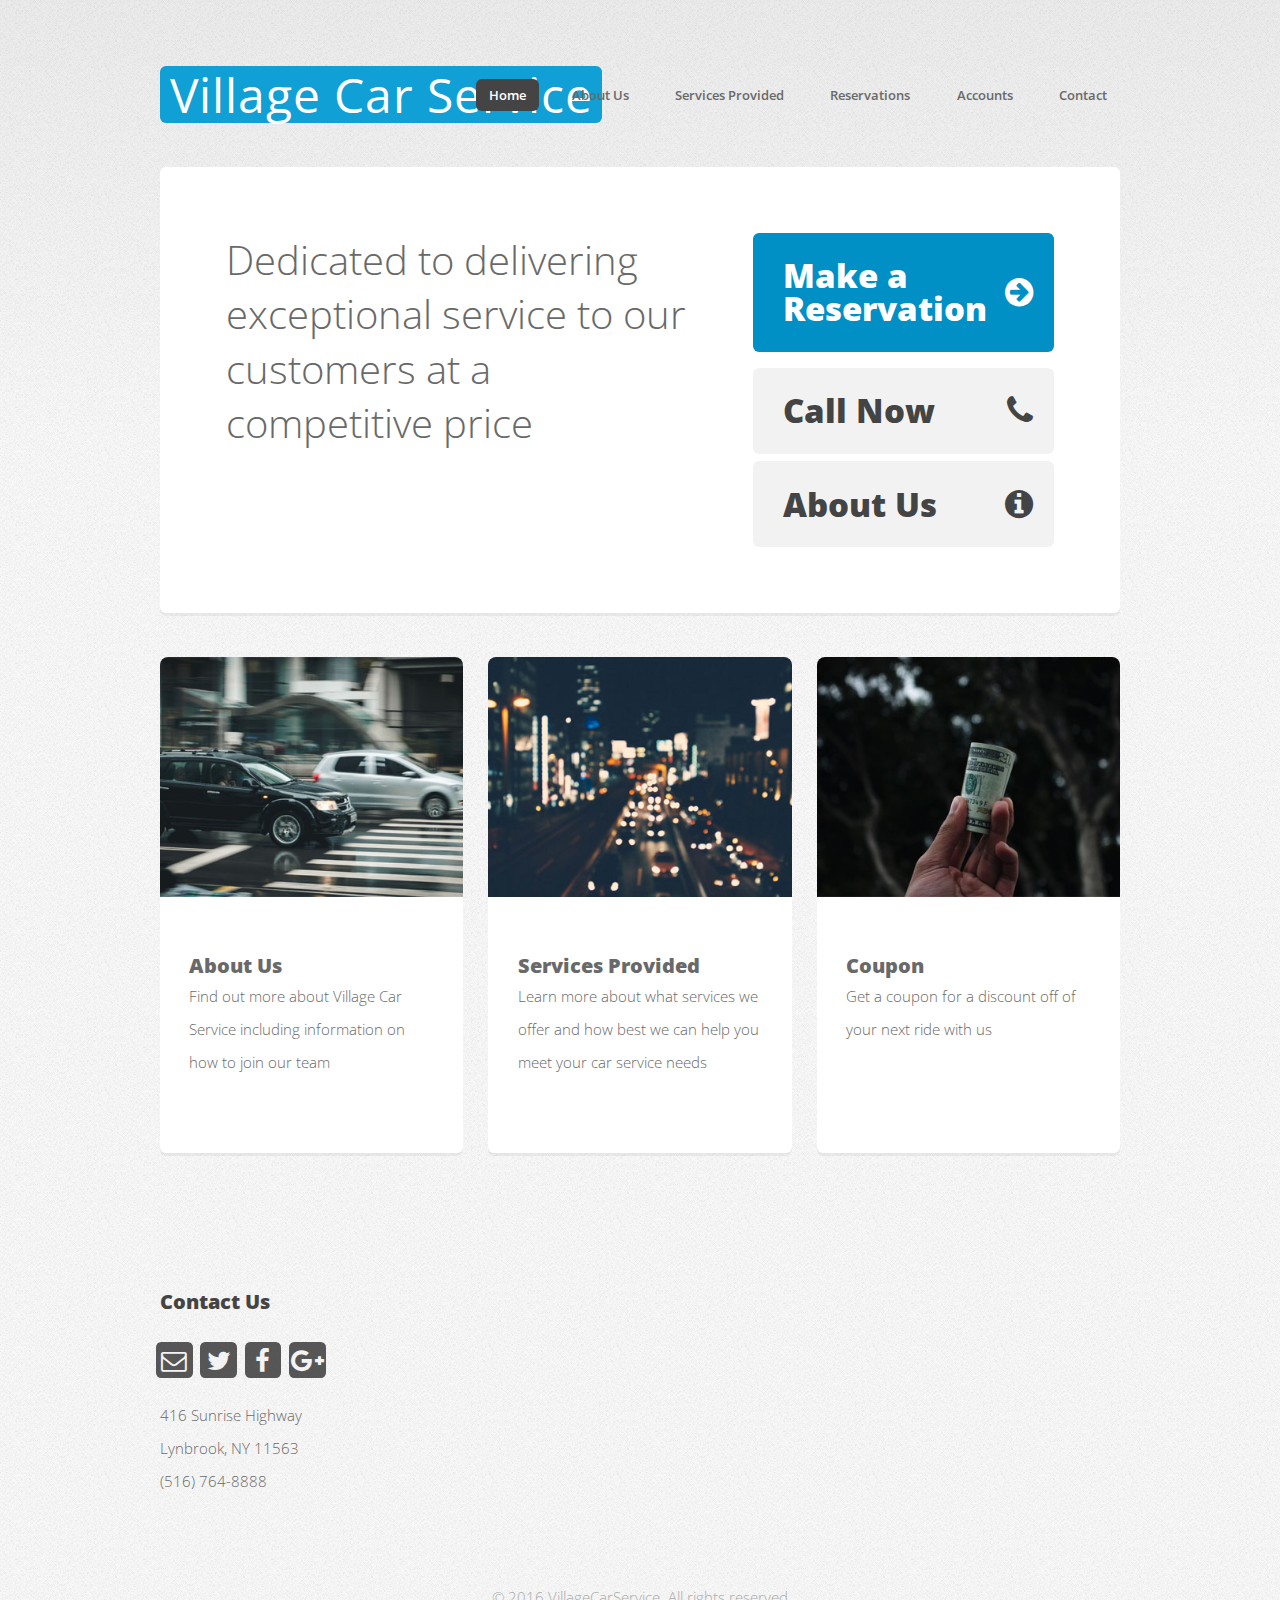
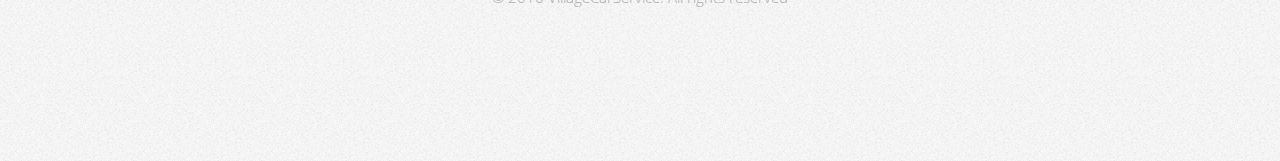
==== commit 3527cf6d: "message" ====
--- a/VillageCarService/index.html
+++ b/VillageCarService/index.html
@@ -37,15 +37,15 @@
 										<a href="services.html">Services Provided</a>
 									</li>
 									
-									<li><a href="reservations.html">Reservations</a></li>
+									<li><a href="reservations.php">Reservations</a></li>
 									<li>
-										<a href="accounts.html">Accounts</a>
+										<a href="accounts.php">Accounts</a>
 										<ul>
-											<li><a href="accounts.html#personal">Personal Accounts</a></li>
-											<li><a href="accounts.html#corporate">Corporate Accounts</a></li>
+											<li><a href="accounts.php#personal">Personal Accounts</a></li>
+											<li><a href="accounts.php#corporate">Corporate Accounts</a></li>
 										</ul>
 									</li>
-									<li><a href="contact.html">Contact</a></li>
+									<li><a href="contact.php">Contact</a></li>
 								</ul>
 							</nav>
 
